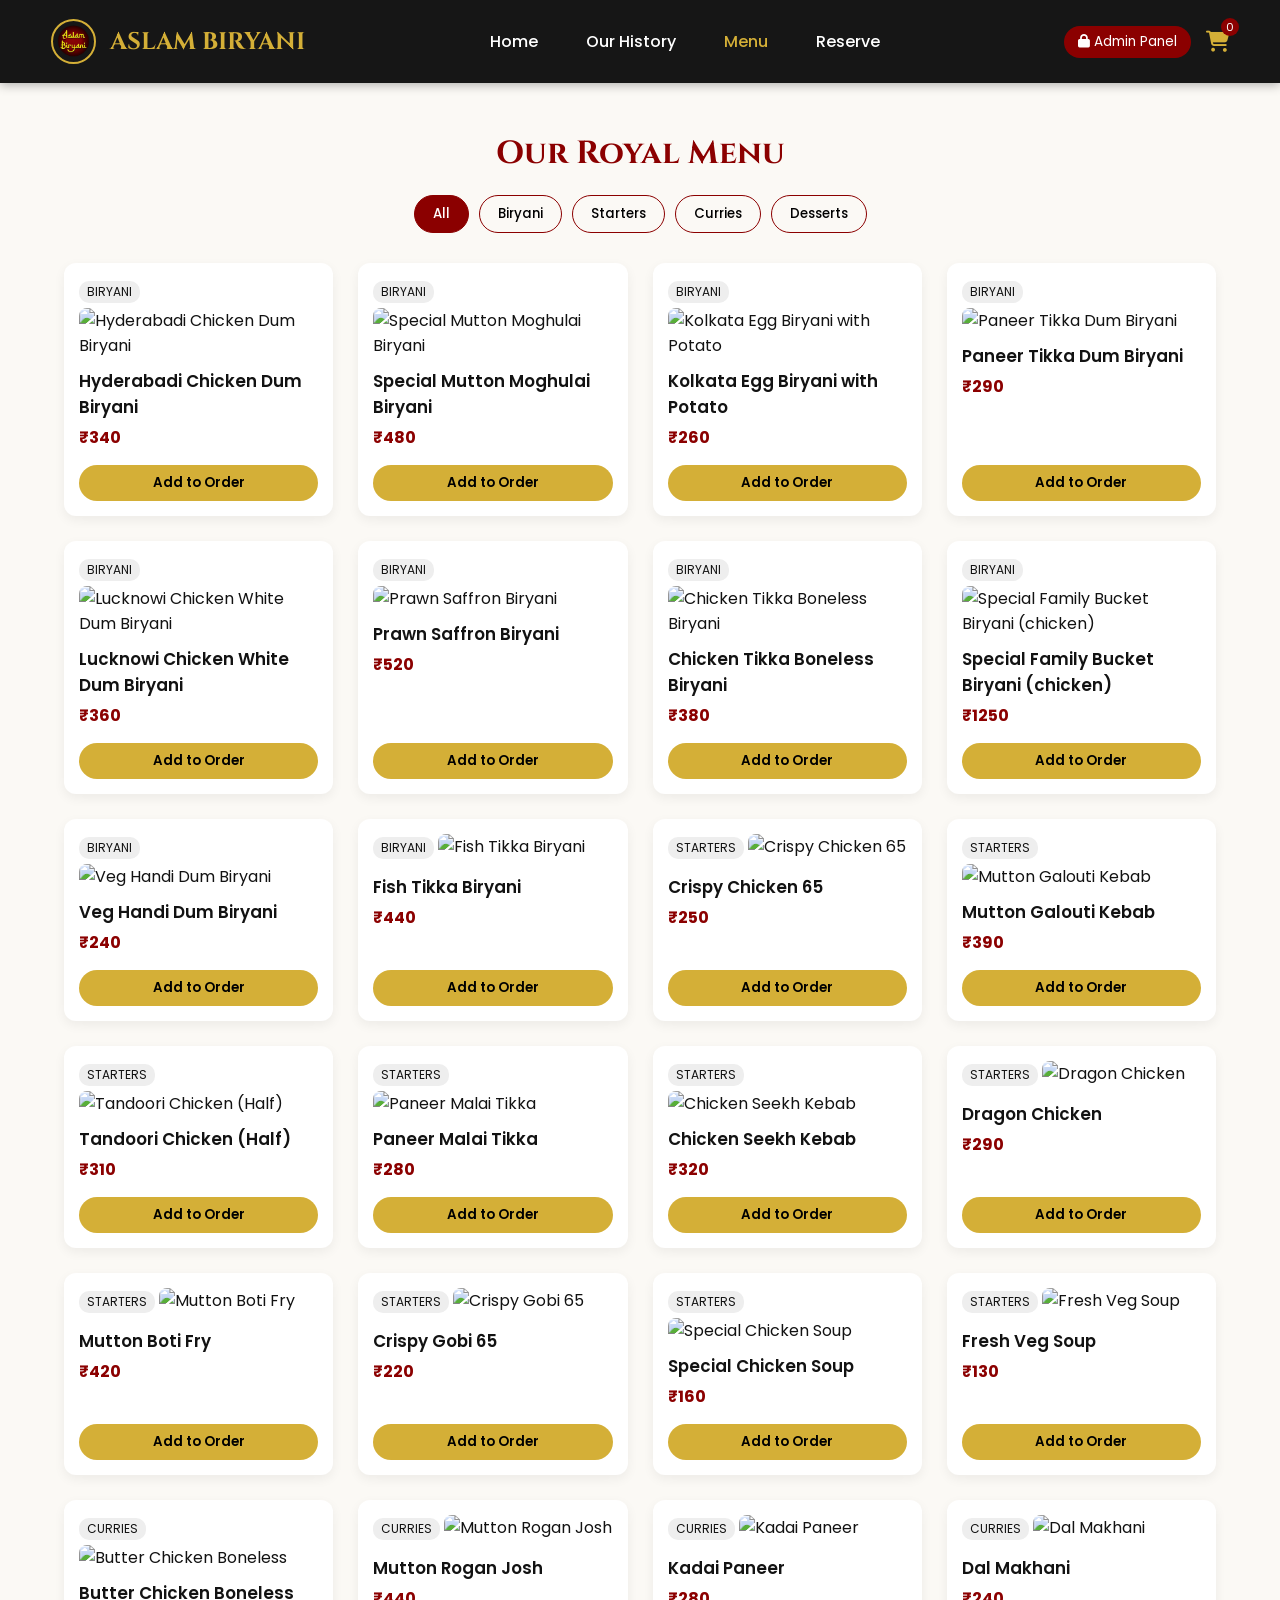
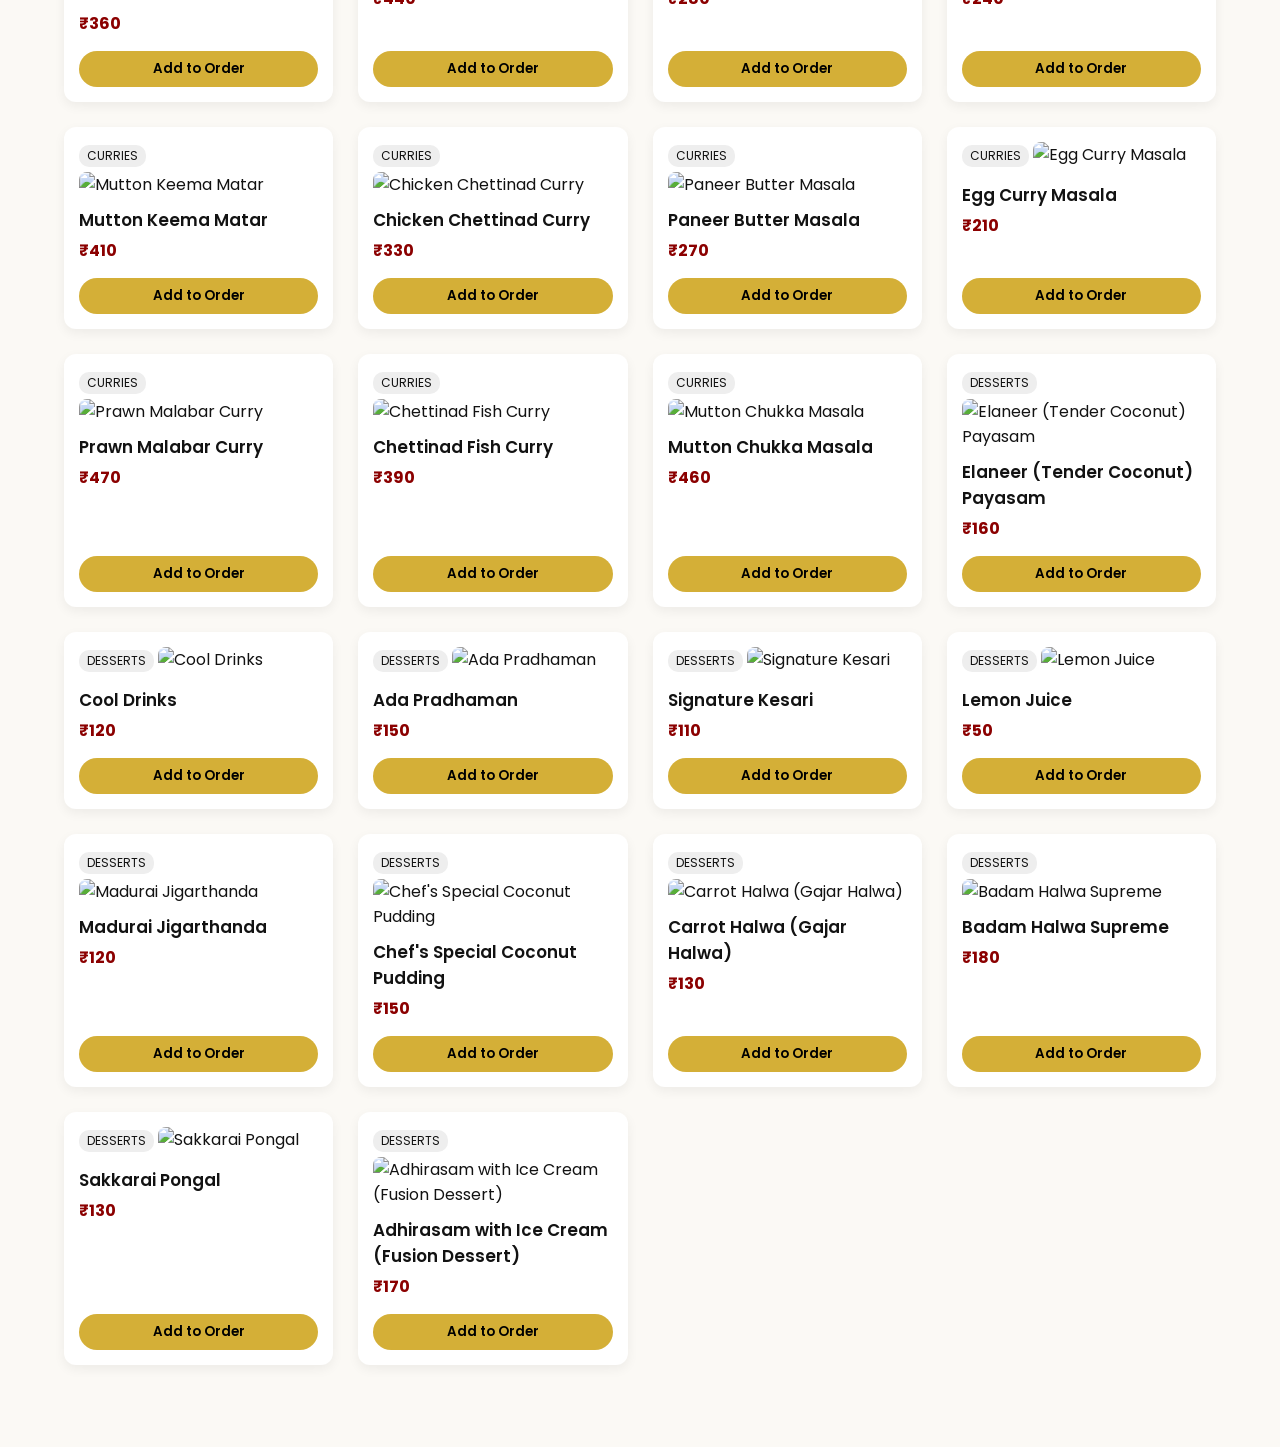
==== menu.html @ c71705d3 "menu.html" ====
<!DOCTYPE html>
<html lang="en">
<head>
    <meta charset="UTF-8">
    <meta name="viewport" content="width=device-width, initial-scale=1.0">
    <title>Menu & Admin CRUD | ASLAM BIRYANI</title>
    <link href="https://fonts.googleapis.com/css2?family=Cinzel:wght@600;700&family=Poppins:wght@300;400;500;600&display=swap" rel="stylesheet">
    <link rel="stylesheet" href="https://cdnjs.cloudflare.com/ajax/libs/font-awesome/6.4.0/css/all.min.css">
    <style>
        :root { --primary: #8b0000; --gold: #d4af37; --dark: #121212; --light: #fbf9f5; }
        * { margin:0; padding:0; box-sizing:border-box; font-family:'Poppins', sans-serif; }
        body { background: var(--light); color: var(--dark); padding-bottom: 50px; }
        
        header { position:fixed; top:0; width:100%; background:rgba(18,18,18,0.95); padding:0.6rem 5%; display:flex; justify-content:space-between; align-items:center; z-index:100; }
        
        .logo-container { display: flex; align-items: center; text-decoration: none; gap: 10px; }
        .brand-logo { width: 45px; height: 45px; border-radius: 50%; object-fit: cover; border: 2px solid var(--gold); }
        .logo-fallback { 
            width: 45px; height: 45px; border-radius: 50%; border: 2px solid var(--gold); 
            background: var(--primary); color: var(--gold); display: flex; align-items: center; 
            justify-content: center; font-family: 'Cinzel', serif; font-weight: 700; font-size: 1.1rem;
        }
        .logo-text { font-family:'Cinzel', serif; font-size:1.5rem; color:var(--gold); font-weight:700; }

        nav a { color:#fff; text-decoration:none; margin:0 12px; font-weight:500; }
        nav a.active { color:var(--gold); }
        .nav-actions { display: flex; align-items: center; gap: 15px; }
        
        .admin-toggle { background: var(--primary); color: white; border: none; padding: 6px 14px; border-radius: 20px; font-size: 0.85rem; cursor: pointer; }
        .cart-icon { color:var(--gold); cursor:pointer; font-size:1.3rem; position:relative; }
        .cart-badge { position: absolute; top: -8px; right: -10px; background: var(--primary); color: white; font-size: 0.7rem; width: 18px; height: 18px; border-radius: 50%; display: flex; align-items: center; justify-content: center; }

        .container { margin-top:100px; padding:2rem 5%; }
        
        .categories { display: flex; justify-content: center; gap: 10px; flex-wrap: wrap; margin: 20px 0 30px; }
        .cat-btn { padding: 8px 18px; border: 1px solid var(--primary); background: transparent; border-radius: 20px; cursor: pointer; font-weight: 500; transition: 0.3s; }
        .cat-btn.active, .cat-btn:hover { background: var(--primary); color: white; }

        .menu-grid { display:grid; grid-template-columns:repeat(auto-fill, minmax(250px, 1fr)); gap:25px; }
        .card { background:white; border-radius:12px; overflow:hidden; box-shadow:0 4px 12px rgba(0,0,0,0.06); padding:15px; display:flex; flex-direction:column; justify-content: space-between; position: relative; }
        .card img { width:100%; height:160px; object-fit:cover; border-radius:8px; }
        .card-body { margin-top: 10px; flex-grow: 1; }
        .card-title { font-size: 1.05rem; font-weight: 600; }
        .card-price { color: var(--primary); font-weight: 700; margin: 5px 0; }
        .card-cat { font-size: 0.75rem; text-transform: uppercase; background: #eee; padding: 2px 8px; border-radius: 10px; display: inline-block; margin-bottom: 5px; }
        
        .btn { background:var(--gold); border:none; padding:8px 12px; border-radius:20px; font-weight:600; cursor:pointer; margin-top:10px; width:100%; }
        .btn-danger { background: #d9534f; color: white; }
        .btn-warning { background: #f0ad4e; color: white; }

        .admin-panel { background: #fff; padding: 25px; border-radius: 12px; box-shadow: 0 5px 20px rgba(0,0,0,0.1); margin-bottom: 30px; border: 2px dashed var(--gold); display: none; }
        .admin-panel h2 { color: var(--primary); margin-bottom: 15px; font-family: 'Cinzel', serif; }
        .crud-form { display: grid; grid-template-columns: repeat(auto-fit, minmax(200px, 1fr)); gap: 12px; }
        .crud-form input, .crud-form select { padding: 10px; border: 1px solid #ccc; border-radius: 6px; }

        .modal { display:none; position:fixed; top:0; left:0; width:100%; height:100%; background:rgba(0,0,0,0.6); justify-content:center; align-items:center; z-index: 1000; }
        .modal-body { background:white; padding:30px; border-radius:12px; width:90%; max-width:400px; position:relative; }
        .close { position:absolute; right:15px; top:10px; cursor:pointer; font-size:1.5rem; }
        
        .cart-item-row { display: flex; justify-content: space-between; align-items: center; margin-bottom: 10px; border-bottom: 1px solid #eee; padding-bottom: 8px; }
        .cart-item-info { flex-grow: 1; margin-right: 10px; }
        .remove-cart-item { background: none; border: none; color: #d9534f; cursor: pointer; font-size: 1rem; }
        .remove-cart-item:hover { color: #8b0000; }

        /* Toast Notification Styling */
        #toast {
            visibility: hidden; min-width: 250px; background-color: #333; color: #fff; text-align: center;
            border-radius: 20px; padding: 10px; position: fixed; z-index: 1001; left: 50%;
            bottom: 30px; transform: translateX(-50%); font-size: 0.9rem;
        }
        #toast.show { visibility: visible; -webkit-animation: fadein 0.5s, fadeout 0.5s 2.5s; animation: fadein 0.5s, fadeout 0.5s 2.5s; }
        @-webkit-keyframes fadein { from {bottom: 0; opacity: 0;} to {bottom: 30px; opacity: 1;} }
        @keyframes fadein { from {bottom: 0; opacity: 0;} to {bottom: 30px; opacity: 1;} }
        @-webkit-keyframes fadeout { from {bottom: 30px; opacity: 1;} to {bottom: 0; opacity: 0;} }
        @keyframes fadeout { from {bottom: 30px; opacity: 1;} to {bottom: 0; opacity: 0;} }
        @media (max-width: 768px) {
    header {
        padding: 0.5rem 2%;
        flex-wrap: wrap;
        gap: 8px;
    }
    nav {
        justify-content: center;
        width: 100%;
        order: 3;
    }
    .container {
        margin-top: 130px;
    }
}
header { 
    position: fixed; 
    top: 0; 
    left: 0;
    width: 100%; 
    background: rgba(18, 18, 18, 0.98); 
    backdrop-filter: blur(10px);
    padding: 1.2rem 4%; /* Romba adhigamaana padding */
    display: flex; 
    justify-content: space-between; 
    align-items: center; 
    z-index: 1000; 
    box-sizing: border-box;
    box-shadow: 0 2px 10px rgba(0,0,0,0.3);
}

.logo-container { 
    display: flex; 
    align-items: center; 
    text-decoration: none; 
    gap: 14px; /* Space between logo and text */
    flex-shrink: 0;
}

nav { 
    display: flex; 
    gap: 24px; /* Space between nav links */
    align-items: center; 
}

.hero {
    flex-grow: 1; 
    margin-top: 120px; /* Header-kum hero-kum romba space */
    display: flex; 
    align-items: center; 
    justify-content: space-between;
    padding: 4rem 8%; /* Hero section-la romba breathing space */
    min-height: calc(100vh - 180px); 
    gap: 50px; 
    position: relative;
}

.hero-badges { 
    display: flex; 
    gap: 16px; 
    flex-wrap: wrap; 
    margin-bottom: 25px; /* Badge-kum heading-kum space */
}

.hero h1 { 
    font-family: 'Cinzel', serif; 
    font-size: 3.5rem; 
    color: #fff; 
    line-height: 1.3; 
    margin-bottom: 25px; /* Heading-kum paragraph-kum space */
    font-weight: 800; 
    text-shadow: 0 2px 10px rgba(0,0,0,0.6);
}

.hero h1 span { 
    color: var(--gold); 
    display: block; 
    margin-top: 8px; 
}

.hero p { 
    font-size: 1.1rem; 
    line-height: 1.8; 
    color: #e0e0e0; 
    margin-bottom: 35px; /* Paragraph-kum buttons-kum space */
    text-shadow: 0 1px 4px rgba(0,0,0,0.5); 
}

.hero-actions { 
    display: flex; 
    gap: 20px; /* Buttons kulla space */
    flex-wrap: wrap; 
}
    </style>
</head>
<body>

    <header>
        <a href="index.html" class="logo-container">
            <img src="logo.png" alt="Aslam Biryani Logo" class="brand-logo" onerror="this.style.display='none'; document.getElementById('logoFallback').style.display='flex';">
            <div id="logoFallback" class="logo-fallback" style="display:none;">AB</div>
            <span class="logo-text">ASLAM BIRYANI</span>
        </a>
        <nav>
            <a href="index.html">Home</a>
            <a href="history.html">Our History</a>
            <a href="menu.html" class="active">Menu</a>
            <a href="reserve.html">Reserve</a>
        </nav>
        <div class="nav-actions">
            <button class="admin-toggle" onclick="toggleAdminPanel()"><i class="fa-solid fa-lock"></i> Admin Panel</button>
            <div class="cart-icon" onclick="openCart()">
                <i class="fa-solid fa-cart-shopping"></i>
                <span class="cart-badge" id="cartBadge">0</span>
            </div>
        </div>
    </header>

    <div class="container">
        
        <div class="admin-panel" id="adminPanel">
            <h2 id="formTitle">Add New Item (Create)</h2>
            <form id="itemForm" onsubmit="handleFormSubmit(event)" class="crud-form">
                <input type="hidden" id="itemId">
                <input type="text" id="itemName" placeholder="Item Name" required>
                <select id="itemCategory" required>
                    <option value="biryani">Biryani</option>
                    <option value="starters">Starters</option>
                    <option value="curries">Curries</option>
                    <option value="desserts">Desserts</option>
                </select>
                <input type="number" id="itemPrice" placeholder="Price (₹)" required>
                <input type="url" id="itemImg" placeholder="Image URL (optional)">
                <button type="submit" class="btn" style="grid-column: 1 / -1;">Save Item</button>
            </form>
        </div>

        <h1 style="font-family:'Cinzel', serif; color:var(--primary); text-align:center;">Our Royal Menu</h1>

        <div class="categories">
            <button class="cat-btn active" onclick="filterCategory('all')">All</button>
            <button class="cat-btn" onclick="filterCategory('biryani')">Biryani</button>
            <button class="cat-btn" onclick="filterCategory('starters')">Starters</button>
            <button class="cat-btn" onclick="filterCategory('curries')">Curries</button>
            <button class="cat-btn" onclick="filterCategory('desserts')">Desserts</button>
        </div>

        <div class="menu-grid" id="menuGrid"></div>
    </div>

    <!-- Order Cart Modal -->
    <div class="modal" id="cartModal">
        <div class="modal-body">
            <span class="close" onclick="closeCart()">&times;</span>
            <h2>Your Order</h2>
            <div id="cartItems" style="margin:20px 0; max-height: 250px; overflow-y: auto;"></div>
            <h3 id="cartTotal">Total: ₹0</h3>
            <button class="btn" onclick="generateBill()">Checkout & Generate Bill</button>
        </div>
    </div>

    <!-- Toast Notification Element -->
    <div id="toast">Item added to cart!</div>

    <script>
        const defaultMenu = [
            { id: 1, name: "Hyderabadi Chicken Dum Biryani", category: "biryani", price: 340, img: "https://encrypted-tbn3.gstatic.com/licensed-image?q=tbn:ANd9GcQ1xHxGHPbyU4gSE6bxv4qUu5dbghRFBajvnOfBjCtaETpT0MLy4jOXx7yniDw9D8cOrB3bjTT1UJ573n4" },
            { id: 2, name: "Special Mutton Moghulai Biryani", category: "biryani", price: 480, img: "https://encrypted-tbn3.gstatic.com/licensed-image?q=tbn:ANd9GcTAENhiqPnC6NNS2t4yCSaanvN8OP-URPYTSCISt9Slqq_XaEQqCjmRUGAWgn0XI6P1CoR4R7R2xGbyoWY" },
            { id: 3, name: "Kolkata Egg Biryani with Potato", category: "biryani", price: 260, img: "https://images.unsplash.com/photo-1633945274405-b6c8069047b0?q=80&w=400" },
            { id: 4, name: "Paneer Tikka Dum Biryani", category: "biryani", price: 290, img: "https://images.unsplash.com/photo-1565557623262-b51c2513a641?q=80&w=400" },
            { id: 5, name: "Lucknowi Chicken White Dum Biryani", category: "biryani", price: 360, img: "https://images.unsplash.com/photo-1546833999-b9f581a1996d?q=80&w=400" },
            { id: 6, name: "Prawn Saffron Biryani", category: "biryani", price: 520, img: "https://images.unsplash.com/photo-1559847844-5315695dadae?q=80&w=400" },
            { id: 7, name: "Chicken Tikka Boneless Biryani", category: "biryani", price: 380, img: "https://images.unsplash.com/photo-1563379091339-03b21ab4a4f8?q=80&w=400" },
            { id: 8, name: "Special Family Bucket Biryani (chicken)", category: "biryani", price: 1250, img: "https://images.unsplash.com/photo-1589302168068-964664d93dc0?q=80&w=400" },
            { id: 9, name: "Veg Handi Dum Biryani", category: "biryani", price: 240, img: "https://images.unsplash.com/photo-1645177628172-a94c1f96e6db?q=80&w=400" },
            { id: 10, name: "Fish Tikka Biryani", category: "biryani", price: 440, img: "https://images.unsplash.com/photo-1519708227418-c8fd9a32b7a2?q=80&w=400" },
            { id: 11, name: "Crispy Chicken 65", category: "starters", price: 250, img: "https://encrypted-tbn2.gstatic.com/licensed-image?q=tbn:ANd9GcTAE2fsuc4b4tTRSm7yPXVCPHgoMXoizjrK2Y_kaHkUwPN0VMPFej-g3Z5o0jzNF_X8mtB-BIkD6TfDSls" },
            { id: 12, name: "Mutton Galouti Kebab", category: "starters", price: 390, img: "https://images.unsplash.com/photo-1603894584373-5ac82b2ae398?q=80&w=400" },
            { id: 13, name: "Tandoori Chicken (Half)", category: "starters", price: 310, img: "https://images.unsplash.com/photo-1599487488170-d11ec9c172f0?q=80&w=400" },
            { id: 15, name: "Paneer Malai Tikka", category: "starters", price: 280, img: "https://images.unsplash.com/photo-1567188040759-fb8a883dc6d8?q=80&w=400" },
            { id: 16, name: "Chicken Seekh Kebab", category: "starters", price: 320, img: "https://images.unsplash.com/photo-1610057099443-fde8c4d50f91?q=80&w=400" },
            { id: 19, name: "Dragon Chicken", category: "starters", price: 290, img: "https://images.unsplash.com/photo-1565299585323-38d6b0865b47?q=80&w=400" },
            { id: 21, name: "Mutton Boti Fry", category: "starters", price: 420, img: "https://images.unsplash.com/photo-1544025162-d76694265947?q=80&w=400" },
            { id: 62, name: "Crispy Gobi 65", category: "starters", price: 220, img: "https://images.unsplash.com/photo-1610057099443-fde8c4d50f91?q=80&w=400" },
            { id: 66, name: "Special Chicken Soup", category: "starters", price: 160, img: "https://images.unsplash.com/photo-1603105037880-880cd4edfb0d?q=80&w=400" },
            { id: 67, name: "Fresh Veg Soup", category: "starters", price: 130, img: "https://images.unsplash.com/photo-1547592180-85f173990554?q=80&w=400" },
            { id: 23, name: "Butter Chicken Boneless", category: "curries", price: 360, img: "https://images.unsplash.com/photo-1603894584373-5ac82b2ae398?q=80&w=400" },
            { id: 24, name: "Mutton Rogan Josh", category: "curries", price: 440, img: "https://images.unsplash.com/photo-1545247181-516773cae754?q=80&w=400" },
            { id: 26, name: "Kadai Paneer", category: "curries", price: 280, img: "https://images.unsplash.com/photo-1631452180519-c014fe946bc7?q=80&w=400" },
            { id: 27, name: "Dal Makhani", category: "curries", price: 240, img: "https://images.unsplash.com/photo-1546833999-b9f581a1996d?q=80&w=400" },
            { id: 28, name: "Mutton Keema Matar", category: "curries", price: 410, img: "https://images.unsplash.com/photo-1588166524941-3bf61a9c41db?q=80&w=400" },
            { id: 29, name: "Chicken Chettinad Curry", category: "curries", price: 330, img: "https://images.unsplash.com/photo-1626777552726-4a6b54c97e46?q=80&w=400" },
            { id: 30, name: "Paneer Butter Masala", category: "curries", price: 270, img: "https://images.unsplash.com/photo-1565557623262-b51c2513a641?q=80&w=400" },
            { id: 31, name: "Egg Curry Masala", category: "curries", price: 210, img: "https://images.unsplash.com/photo-1598515214211-89d3c73ae83b?q=80&w=400" },
            { id: 32, name: "Prawn Malabar Curry", category: "curries", price: 470, img: "https://images.unsplash.com/photo-1559847844-5315695dadae?q=80&w=400" },
            { id: 33, name: "Chettinad Fish Curry", category: "curries", price: 390, img: "https://images.unsplash.com/photo-1519708227418-c8fd9a32b7a2?q=80&w=400" },
            { id: 34, name: "Mutton Chukka Masala", category: "curries", price: 460, img: "https://images.unsplash.com/photo-1544025162-d76694265947?q=80&w=400" },
            { id: 43, name: "Elaneer (Tender Coconut) Payasam", category: "desserts", price: 160, img: "https://www.sharmispassions.com/wp-content/uploads/2018/09/ElaneerPayasam3.jpg" },
            { id: 44, name: "Cool Drinks", category: "desserts", price: 120, img: "https://images.unsplash.com/photo-1551024709-8f23befc6f87?q=80&w=400" },
            { id: 46, name: "Ada Pradhaman", category: "desserts", price: 150, img: "https://www.keralatourism.org/_next/image/?url=http%3A%2F%2F127.0.0.1%2Fktadmin%2Fimg%2Fpages%2Fmobile%2Fada-pradhaman-1721976964_f76238a1f8b35ff9e312.webp&w=3840&q=75" },
            { id: 47, name: "Signature Kesari", category: "desserts", price: 110, img: "https://www.theculinarypeace.com/wp-content/uploads/2020/05/Badam-Halwa_4.jpg" },
            { id: 48, name: "Lemon Juice", category: "desserts", price: 50, img: "https://images.unsplash.com/photo-1513558161293-cdaf765ed2fd?q=80&w=400" },
            { id: 49, name: "Madurai Jigarthanda", category: "desserts", price: 120, img: "https://upload.wikimedia.org/wikipedia/commons/4/46/Jigarthanda.JPG" },
            { id: 50, name: "Chef's Special Coconut Pudding", category: "desserts", price: 150, img: "https://images.unsplash.com/photo-1570197788417-0e82375c9371?q=80&w=400" },
            { id: 51, name: "Carrot Halwa (Gajar Halwa)", category: "desserts", price: 130, img: "https://www.indianhealthyrecipes.com/wp-content/uploads/2021/07/carrot-halwa-gajar-halwa.jpg" },
            { id: 53, name: "Badam Halwa Supreme", category: "desserts", price: 180, img: "https://www.theculinarypeace.com/wp-content/uploads/2020/05/Badam-Halwa_4.jpg" },
            { id: 55, name: "Sakkarai Pongal", category: "desserts", price: 130, img: "https://www.indianhealthyrecipes.com/wp-content/uploads/2021/01/sweet-pongal-chakkara-pongal-500x500.jpg" },
            { id: 56, name: "Adhirasam with Ice Cream (Fusion Dessert)", category: "desserts", price: 170, img: "https://www.sharmispassions.com/wp-content/uploads/2016/10/29923858964_826ea065d7_o.jpg" }
        ];

        let menuItems = JSON.parse(localStorage.getItem('aslamMenuData')) || defaultMenu;
        let cart = [];
        let adminMode = false;

        function renderMenu(itemsToDisplay = menuItems) {
            const grid = document.getElementById('menuGrid');
            grid.innerHTML = itemsToDisplay.map(item => `
                <div class="card">
                    <div>
                        <span class="card-cat">${item.category}</span>
                        <img src="${item.img || 'https://images.unsplash.com/photo-1563379091339-03b21ab4a4f8?q=80&w=300'}" alt="${item.name}">
                        <div class="card-body">
                            <div class="card-title">${item.name}</div>
                            <div class="card-price">₹${item.price}</div>
                        </div>
                    </div>
                    <div>
                        <button class="btn" onclick="addToCart(${item.id})">Add to Order</button>
                        ${adminMode ? `
                            <button class="btn btn-warning" onclick="editItem(${item.id})">Edit</button>
                            <button class="btn btn-danger" onclick="deleteItem(${item.id})">Delete</button>
                        ` : ''}
                    </div>
                </div>
            `).join('');
        }

        function filterCategory(cat) {
            document.querySelectorAll('.cat-btn').forEach(btn => btn.classList.remove('active'));
            event.target.classList.add('active');
            if(cat === 'all') renderMenu(menuItems);
            else renderMenu(menuItems.filter(i => i.category === cat));
        }

        function toggleAdminPanel() {
            adminMode = !adminMode;
            document.getElementById('adminPanel').style.display = adminMode ? 'block' : 'none';
            renderMenu();
        }

        function handleFormSubmit(e) {
            e.preventDefault();
            const id = document.getElementById('itemId').value;
            const name = document.getElementById('itemName').value;
            const category = document.getElementById('itemCategory').value;
            const price = parseFloat(document.getElementById('itemPrice').value);
            const img = document.getElementById('itemImg').value;

            if (id) {
                menuItems = menuItems.map(item => item.id == id ? { id: Number(id), name, category, price, img } : item);
            } else {
                const newItem = { id: Date.now(), name, category, price, img };
                menuItems.push(newItem);
            }

            saveAndRefresh();
            resetForm();
        }

        function editItem(id) {
            const item = menuItems.find(i => i.id === id);
            if (!item) return;
            document.getElementById('itemId').value = item.id;
            document.getElementById('itemName').value = item.name;
            document.getElementById('itemCategory').value = item.category;
            document.getElementById('itemPrice').value = item.price;
            document.getElementById('itemImg').value = item.img;
            document.getElementById('formTitle').innerText = "Edit Item (Update)";
            window.scrollTo({ top: 0, behavior: 'smooth' });
        }

        function deleteItem(id) {
            if (confirm("Are you sure you want to delete this menu item?")) {
                menuItems = menuItems.filter(item => item.id !== id);
                saveAndRefresh();
            }
        }

        function saveAndRefresh() {
            localStorage.setItem('aslamMenuData', JSON.stringify(menuItems));
            renderMenu();
        }

        function resetForm() {
            document.getElementById('itemForm').reset();
            document.getElementById('itemId').value = '';
            document.getElementById('formTitle').innerText = "Add New Item (Create)";
        }

        function addToCart(id) {
            const item = menuItems.find(i => i.id === id);
            if (!item) return;
            cart.push(item);
            document.getElementById('cartBadge').innerText = cart.length;
            showToast("Item added to cart!");
        }

        function showToast(message) {
            const toast = document.getElementById("toast");
            toast.innerText = message;
            toast.className = "show";
            setTimeout(function(){ toast.className = toast.className.replace("show", ""); }, 3000);
        }

        function openCart() {
            document.getElementById('cartModal').style.display = 'flex';
            updateCartDisplay();
        }

        function updateCartDisplay() {
            let list = document.getElementById('cartItems');
            if (cart.length === 0) {
                list.innerHTML = "<p>Cart is empty</p>";
            } else {
                list.innerHTML = cart.map((i, index) => `
                    <div class="cart-item-row">
                        <div class="cart-item-info">
                            <span>${i.name}</span><br>
                            <b>₹${i.price}</b>
                        </div>
                        <button class="remove-cart-item" onclick="removeFromCart(${index})" title="Remove item">
                            <i class="fa-solid fa-trash-can"></i>
                        </button>
                    </div>
                `).join('');
            }
            let total = cart.reduce((sum, item) => sum + item.price, 0);
            document.getElementById('cartTotal').innerText = `Total: ₹${total}`;
            document.getElementById('cartBadge').innerText = cart.length;
        }

        function removeFromCart(index) {
            cart.splice(index, 1);
            updateCartDisplay();
        }

        function closeCart() { document.getElementById('cartModal').style.display = 'none'; }

        function generateBill() {
            if(cart.length === 0) return alert("Cart is empty!");
            localStorage.setItem('aslamCart', JSON.stringify(cart));
            window.location.href = "bill.html";
        }

        renderMenu();
    </script>
</body>
</html>
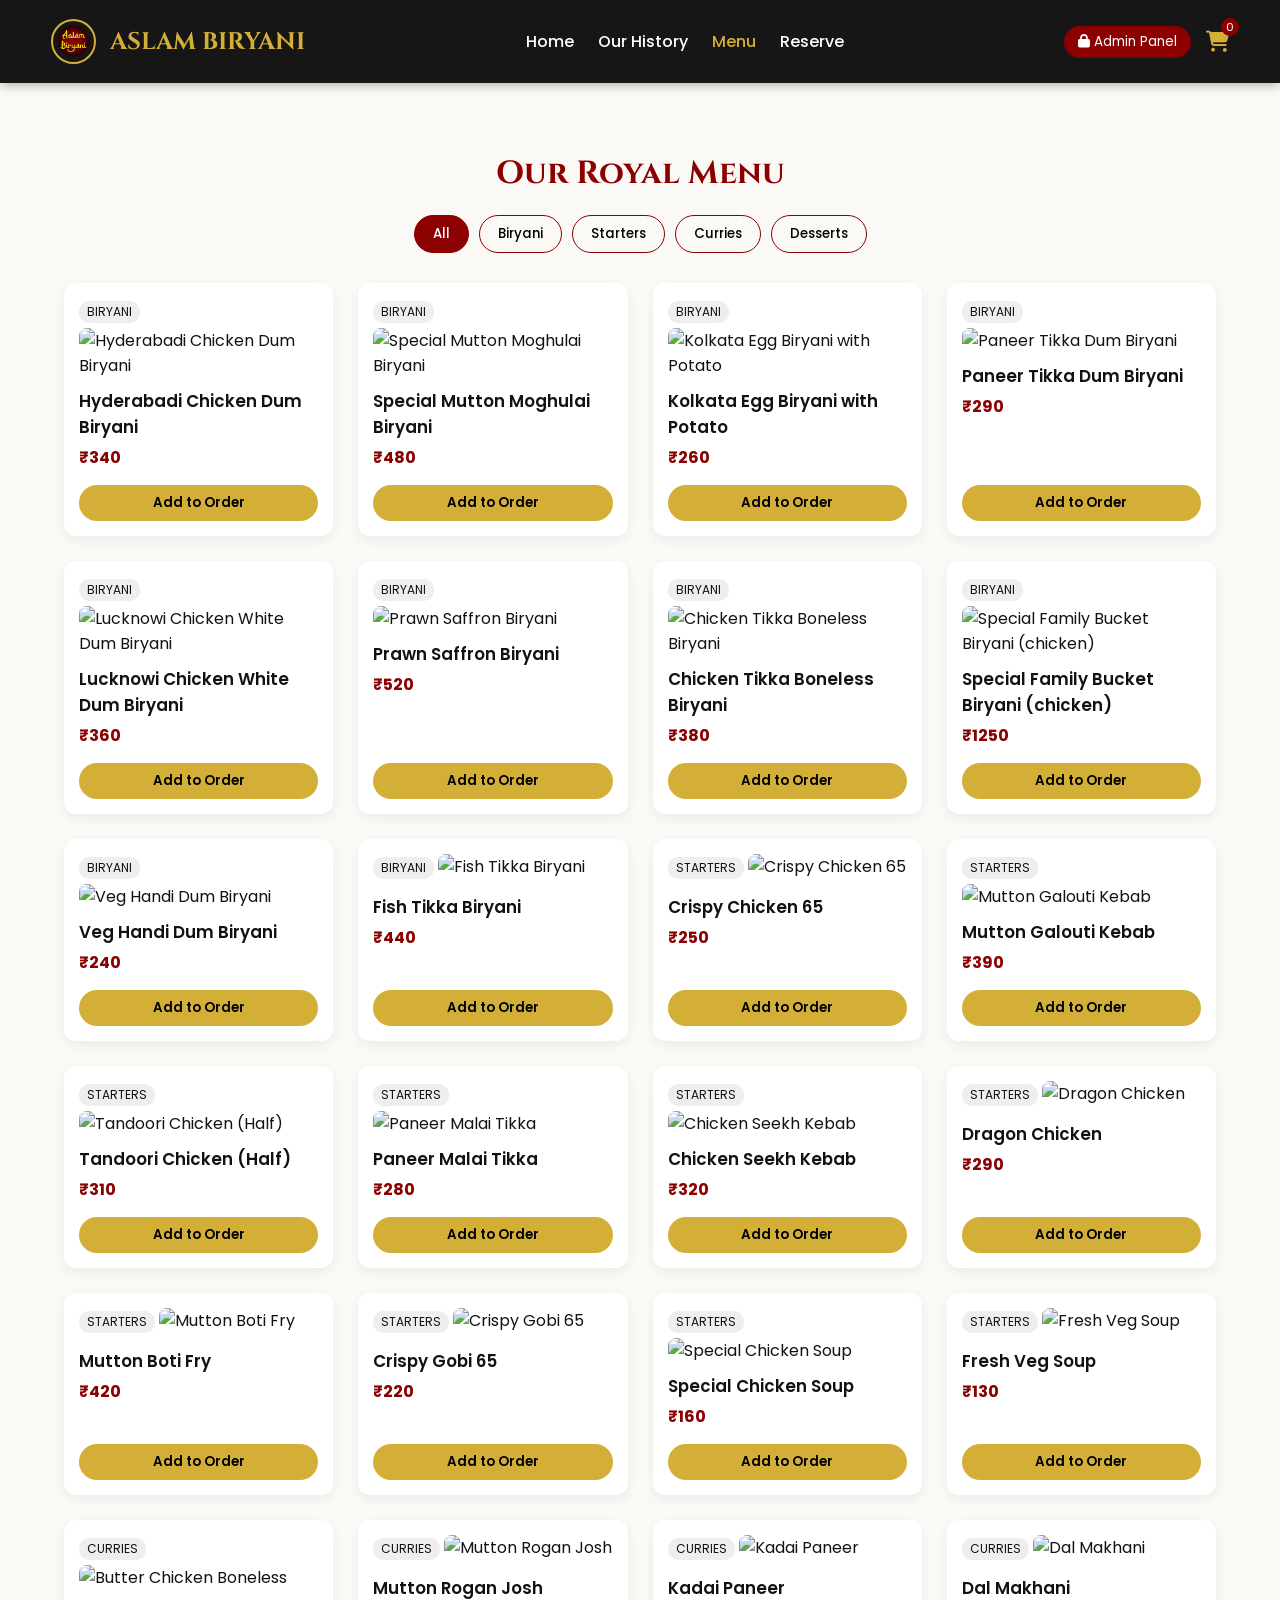
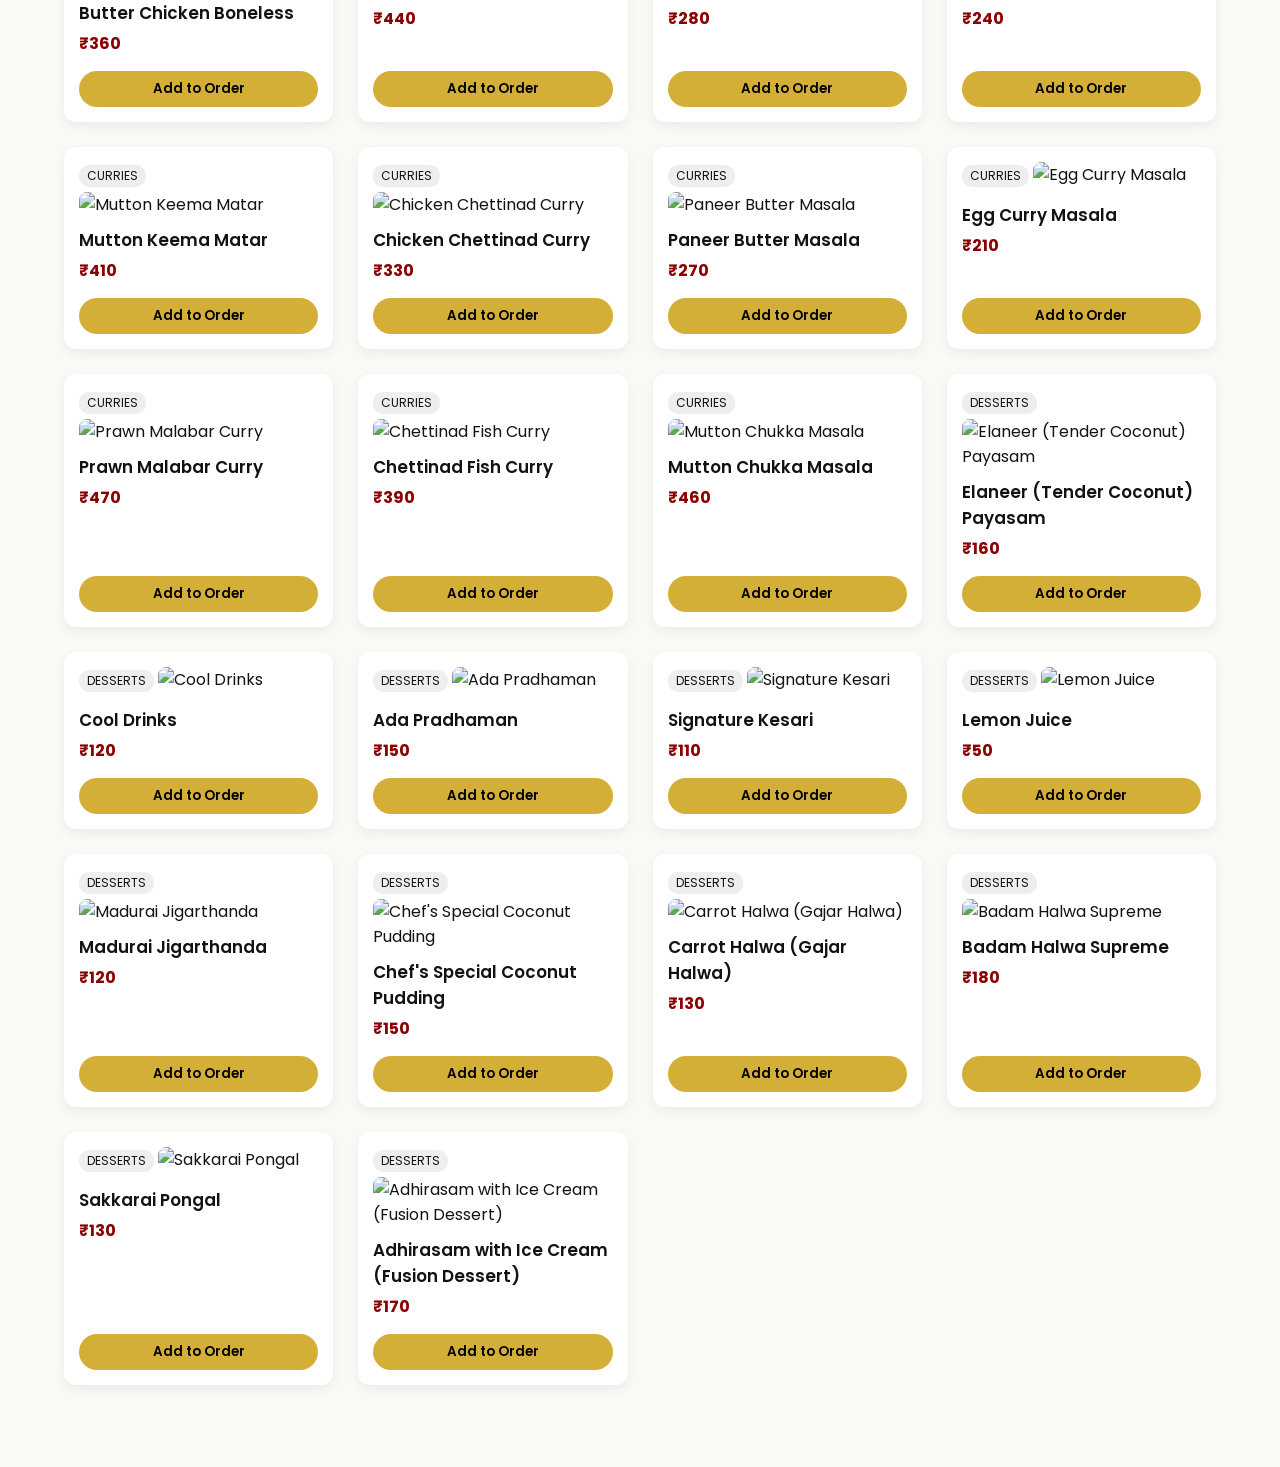
==== commit 7a1f0519: "menu.html" ====
--- a/menu.html
+++ b/menu.html
@@ -11,9 +11,29 @@
         * { margin:0; padding:0; box-sizing:border-box; font-family:'Poppins', sans-serif; }
         body { background: var(--light); color: var(--dark); padding-bottom: 50px; }
         
-        header { position:fixed; top:0; width:100%; background:rgba(18,18,18,0.95); padding:0.6rem 5%; display:flex; justify-content:space-between; align-items:center; z-index:100; }
-        
-        .logo-container { display: flex; align-items: center; text-decoration: none; gap: 10px; }
+        header { 
+            position: fixed; 
+            top: 0; 
+            left: 0;
+            width: 100%; 
+            background: rgba(18, 18, 18, 0.98); 
+            backdrop-filter: blur(10px);
+            padding: 1.2rem 4%;
+            display: flex; 
+            justify-content: space-between; 
+            align-items: center; 
+            z-index: 1000; 
+            box-sizing: border-box;
+            box-shadow: 0 2px 10px rgba(0,0,0,0.3);
+        }
+
+        .logo-container { 
+            display: flex; 
+            align-items: center; 
+            text-decoration: none; 
+            gap: 14px;
+            flex-shrink: 0;
+        }
         .brand-logo { width: 45px; height: 45px; border-radius: 50%; object-fit: cover; border: 2px solid var(--gold); }
         .logo-fallback { 
             width: 45px; height: 45px; border-radius: 50%; border: 2px solid var(--gold); 
@@ -22,7 +42,12 @@
         }
         .logo-text { font-family:'Cinzel', serif; font-size:1.5rem; color:var(--gold); font-weight:700; }
 
-        nav a { color:#fff; text-decoration:none; margin:0 12px; font-weight:500; }
+        nav { 
+            display: flex; 
+            gap: 24px;
+            align-items: center; 
+        }
+        nav a { color:#fff; text-decoration:none; font-weight:500; }
         nav a.active { color:var(--gold); }
         .nav-actions { display: flex; align-items: center; gap: 15px; }
         
@@ -30,7 +55,7 @@
         .cart-icon { color:var(--gold); cursor:pointer; font-size:1.3rem; position:relative; }
         .cart-badge { position: absolute; top: -8px; right: -10px; background: var(--primary); color: white; font-size: 0.7rem; width: 18px; height: 18px; border-radius: 50%; display: flex; align-items: center; justify-content: center; }
 
-        .container { margin-top:100px; padding:2rem 5%; }
+        .container { margin-top:120px; padding:2rem 5%; }
         
         .categories { display: flex; justify-content: center; gap: 10px; flex-wrap: wrap; margin: 20px 0 30px; }
         .cat-btn { padding: 8px 18px; border: 1px solid var(--primary); background: transparent; border-radius: 20px; cursor: pointer; font-weight: 500; transition: 0.3s; }
@@ -38,7 +63,7 @@
 
         .menu-grid { display:grid; grid-template-columns:repeat(auto-fill, minmax(250px, 1fr)); gap:25px; }
         .card { background:white; border-radius:12px; overflow:hidden; box-shadow:0 4px 12px rgba(0,0,0,0.06); padding:15px; display:flex; flex-direction:column; justify-content: space-between; position: relative; }
-        .card img { width:100%; height:160px; object-fit:cover; border-radius:8px; }
+        .card img { width:100%; height:170px; object-fit:cover; border-radius:8px; }
         .card-body { margin-top: 10px; flex-grow: 1; }
         .card-title { font-size: 1.05rem; font-weight: 600; }
         .card-price { color: var(--primary); font-weight: 700; margin: 5px 0; }
@@ -62,110 +87,20 @@
         .remove-cart-item { background: none; border: none; color: #d9534f; cursor: pointer; font-size: 1rem; }
         .remove-cart-item:hover { color: #8b0000; }
 
-        /* Toast Notification Styling */
         #toast {
             visibility: hidden; min-width: 250px; background-color: #333; color: #fff; text-align: center;
             border-radius: 20px; padding: 10px; position: fixed; z-index: 1001; left: 50%;
             bottom: 30px; transform: translateX(-50%); font-size: 0.9rem;
         }
-        #toast.show { visibility: visible; -webkit-animation: fadein 0.5s, fadeout 0.5s 2.5s; animation: fadein 0.5s, fadeout 0.5s 2.5s; }
-        @-webkit-keyframes fadein { from {bottom: 0; opacity: 0;} to {bottom: 30px; opacity: 1;} }
+        #toast.show { visibility: visible; animation: fadein 0.5s, fadeout 0.5s 2.5s; }
         @keyframes fadein { from {bottom: 0; opacity: 0;} to {bottom: 30px; opacity: 1;} }
-        @-webkit-keyframes fadeout { from {bottom: 30px; opacity: 1;} to {bottom: 0; opacity: 0;} }
         @keyframes fadeout { from {bottom: 30px; opacity: 1;} to {bottom: 0; opacity: 0;} }
+        
         @media (max-width: 768px) {
-    header {
-        padding: 0.5rem 2%;
-        flex-wrap: wrap;
-        gap: 8px;
-    }
-    nav {
-        justify-content: center;
-        width: 100%;
-        order: 3;
-    }
-    .container {
-        margin-top: 130px;
-    }
-}
-header { 
-    position: fixed; 
-    top: 0; 
-    left: 0;
-    width: 100%; 
-    background: rgba(18, 18, 18, 0.98); 
-    backdrop-filter: blur(10px);
-    padding: 1.2rem 4%; /* Romba adhigamaana padding */
-    display: flex; 
-    justify-content: space-between; 
-    align-items: center; 
-    z-index: 1000; 
-    box-sizing: border-box;
-    box-shadow: 0 2px 10px rgba(0,0,0,0.3);
-}
-
-.logo-container { 
-    display: flex; 
-    align-items: center; 
-    text-decoration: none; 
-    gap: 14px; /* Space between logo and text */
-    flex-shrink: 0;
-}
-
-nav { 
-    display: flex; 
-    gap: 24px; /* Space between nav links */
-    align-items: center; 
-}
-
-.hero {
-    flex-grow: 1; 
-    margin-top: 120px; /* Header-kum hero-kum romba space */
-    display: flex; 
-    align-items: center; 
-    justify-content: space-between;
-    padding: 4rem 8%; /* Hero section-la romba breathing space */
-    min-height: calc(100vh - 180px); 
-    gap: 50px; 
-    position: relative;
-}
-
-.hero-badges { 
-    display: flex; 
-    gap: 16px; 
-    flex-wrap: wrap; 
-    margin-bottom: 25px; /* Badge-kum heading-kum space */
-}
-
-.hero h1 { 
-    font-family: 'Cinzel', serif; 
-    font-size: 3.5rem; 
-    color: #fff; 
-    line-height: 1.3; 
-    margin-bottom: 25px; /* Heading-kum paragraph-kum space */
-    font-weight: 800; 
-    text-shadow: 0 2px 10px rgba(0,0,0,0.6);
-}
-
-.hero h1 span { 
-    color: var(--gold); 
-    display: block; 
-    margin-top: 8px; 
-}
-
-.hero p { 
-    font-size: 1.1rem; 
-    line-height: 1.8; 
-    color: #e0e0e0; 
-    margin-bottom: 35px; /* Paragraph-kum buttons-kum space */
-    text-shadow: 0 1px 4px rgba(0,0,0,0.5); 
-}
-
-.hero-actions { 
-    display: flex; 
-    gap: 20px; /* Buttons kulla space */
-    flex-wrap: wrap; 
-}
+            header { padding: 0.5rem 2%; flex-wrap: wrap; gap: 8px; }
+            nav { justify-content: center; width: 100%; order: 3; }
+            .container { margin-top: 130px; }
+        }
     </style>
 </head>
 <body>
@@ -192,7 +127,6 @@
     </header>
 
     <div class="container">
-        
         <div class="admin-panel" id="adminPanel">
             <h2 id="formTitle">Add New Item (Create)</h2>
             <form id="itemForm" onsubmit="handleFormSubmit(event)" class="crud-form">
@@ -238,52 +172,64 @@
     <div id="toast">Item added to cart!</div>
 
     <script>
+        const STORAGE_KEY = 'aslam_menu_accurate_v4';
+
         const defaultMenu = [
-            { id: 1, name: "Hyderabadi Chicken Dum Biryani", category: "biryani", price: 340, img: "https://encrypted-tbn3.gstatic.com/licensed-image?q=tbn:ANd9GcQ1xHxGHPbyU4gSE6bxv4qUu5dbghRFBajvnOfBjCtaETpT0MLy4jOXx7yniDw9D8cOrB3bjTT1UJ573n4" },
-            { id: 2, name: "Special Mutton Moghulai Biryani", category: "biryani", price: 480, img: "https://encrypted-tbn3.gstatic.com/licensed-image?q=tbn:ANd9GcTAENhiqPnC6NNS2t4yCSaanvN8OP-URPYTSCISt9Slqq_XaEQqCjmRUGAWgn0XI6P1CoR4R7R2xGbyoWY" },
-            { id: 3, name: "Kolkata Egg Biryani with Potato", category: "biryani", price: 260, img: "https://images.unsplash.com/photo-1633945274405-b6c8069047b0?q=80&w=400" },
-            { id: 4, name: "Paneer Tikka Dum Biryani", category: "biryani", price: 290, img: "https://images.unsplash.com/photo-1565557623262-b51c2513a641?q=80&w=400" },
-            { id: 5, name: "Lucknowi Chicken White Dum Biryani", category: "biryani", price: 360, img: "https://images.unsplash.com/photo-1546833999-b9f581a1996d?q=80&w=400" },
-            { id: 6, name: "Prawn Saffron Biryani", category: "biryani", price: 520, img: "https://images.unsplash.com/photo-1559847844-5315695dadae?q=80&w=400" },
-            { id: 7, name: "Chicken Tikka Boneless Biryani", category: "biryani", price: 380, img: "https://images.unsplash.com/photo-1563379091339-03b21ab4a4f8?q=80&w=400" },
-            { id: 8, name: "Special Family Bucket Biryani (chicken)", category: "biryani", price: 1250, img: "https://images.unsplash.com/photo-1589302168068-964664d93dc0?q=80&w=400" },
-            { id: 9, name: "Veg Handi Dum Biryani", category: "biryani", price: 240, img: "https://images.unsplash.com/photo-1645177628172-a94c1f96e6db?q=80&w=400" },
-            { id: 10, name: "Fish Tikka Biryani", category: "biryani", price: 440, img: "https://images.unsplash.com/photo-1519708227418-c8fd9a32b7a2?q=80&w=400" },
-            { id: 11, name: "Crispy Chicken 65", category: "starters", price: 250, img: "https://encrypted-tbn2.gstatic.com/licensed-image?q=tbn:ANd9GcTAE2fsuc4b4tTRSm7yPXVCPHgoMXoizjrK2Y_kaHkUwPN0VMPFej-g3Z5o0jzNF_X8mtB-BIkD6TfDSls" },
-            { id: 12, name: "Mutton Galouti Kebab", category: "starters", price: 390, img: "https://images.unsplash.com/photo-1603894584373-5ac82b2ae398?q=80&w=400" },
-            { id: 13, name: "Tandoori Chicken (Half)", category: "starters", price: 310, img: "https://images.unsplash.com/photo-1599487488170-d11ec9c172f0?q=80&w=400" },
-            { id: 15, name: "Paneer Malai Tikka", category: "starters", price: 280, img: "https://images.unsplash.com/photo-1567188040759-fb8a883dc6d8?q=80&w=400" },
-            { id: 16, name: "Chicken Seekh Kebab", category: "starters", price: 320, img: "https://images.unsplash.com/photo-1610057099443-fde8c4d50f91?q=80&w=400" },
-            { id: 19, name: "Dragon Chicken", category: "starters", price: 290, img: "https://images.unsplash.com/photo-1565299585323-38d6b0865b47?q=80&w=400" },
-            { id: 21, name: "Mutton Boti Fry", category: "starters", price: 420, img: "https://images.unsplash.com/photo-1544025162-d76694265947?q=80&w=400" },
-            { id: 62, name: "Crispy Gobi 65", category: "starters", price: 220, img: "https://images.unsplash.com/photo-1610057099443-fde8c4d50f91?q=80&w=400" },
-            { id: 66, name: "Special Chicken Soup", category: "starters", price: 160, img: "https://images.unsplash.com/photo-1603105037880-880cd4edfb0d?q=80&w=400" },
-            { id: 67, name: "Fresh Veg Soup", category: "starters", price: 130, img: "https://images.unsplash.com/photo-1547592180-85f173990554?q=80&w=400" },
-            { id: 23, name: "Butter Chicken Boneless", category: "curries", price: 360, img: "https://images.unsplash.com/photo-1603894584373-5ac82b2ae398?q=80&w=400" },
-            { id: 24, name: "Mutton Rogan Josh", category: "curries", price: 440, img: "https://images.unsplash.com/photo-1545247181-516773cae754?q=80&w=400" },
-            { id: 26, name: "Kadai Paneer", category: "curries", price: 280, img: "https://images.unsplash.com/photo-1631452180519-c014fe946bc7?q=80&w=400" },
-            { id: 27, name: "Dal Makhani", category: "curries", price: 240, img: "https://images.unsplash.com/photo-1546833999-b9f581a1996d?q=80&w=400" },
-            { id: 28, name: "Mutton Keema Matar", category: "curries", price: 410, img: "https://images.unsplash.com/photo-1588166524941-3bf61a9c41db?q=80&w=400" },
-            { id: 29, name: "Chicken Chettinad Curry", category: "curries", price: 330, img: "https://images.unsplash.com/photo-1626777552726-4a6b54c97e46?q=80&w=400" },
-            { id: 30, name: "Paneer Butter Masala", category: "curries", price: 270, img: "https://images.unsplash.com/photo-1565557623262-b51c2513a641?q=80&w=400" },
-            { id: 31, name: "Egg Curry Masala", category: "curries", price: 210, img: "https://images.unsplash.com/photo-1598515214211-89d3c73ae83b?q=80&w=400" },
-            { id: 32, name: "Prawn Malabar Curry", category: "curries", price: 470, img: "https://images.unsplash.com/photo-1559847844-5315695dadae?q=80&w=400" },
-            { id: 33, name: "Chettinad Fish Curry", category: "curries", price: 390, img: "https://images.unsplash.com/photo-1519708227418-c8fd9a32b7a2?q=80&w=400" },
-            { id: 34, name: "Mutton Chukka Masala", category: "curries", price: 460, img: "https://images.unsplash.com/photo-1544025162-d76694265947?q=80&w=400" },
-            { id: 43, name: "Elaneer (Tender Coconut) Payasam", category: "desserts", price: 160, img: "https://www.sharmispassions.com/wp-content/uploads/2018/09/ElaneerPayasam3.jpg" },
-            { id: 44, name: "Cool Drinks", category: "desserts", price: 120, img: "https://images.unsplash.com/photo-1551024709-8f23befc6f87?q=80&w=400" },
-            { id: 46, name: "Ada Pradhaman", category: "desserts", price: 150, img: "https://www.keralatourism.org/_next/image/?url=http%3A%2F%2F127.0.0.1%2Fktadmin%2Fimg%2Fpages%2Fmobile%2Fada-pradhaman-1721976964_f76238a1f8b35ff9e312.webp&w=3840&q=75" },
-            { id: 47, name: "Signature Kesari", category: "desserts", price: 110, img: "https://www.theculinarypeace.com/wp-content/uploads/2020/05/Badam-Halwa_4.jpg" },
-            { id: 48, name: "Lemon Juice", category: "desserts", price: 50, img: "https://images.unsplash.com/photo-1513558161293-cdaf765ed2fd?q=80&w=400" },
-            { id: 49, name: "Madurai Jigarthanda", category: "desserts", price: 120, img: "https://upload.wikimedia.org/wikipedia/commons/4/46/Jigarthanda.JPG" },
-            { id: 50, name: "Chef's Special Coconut Pudding", category: "desserts", price: 150, img: "https://images.unsplash.com/photo-1570197788417-0e82375c9371?q=80&w=400" },
-            { id: 51, name: "Carrot Halwa (Gajar Halwa)", category: "desserts", price: 130, img: "https://www.indianhealthyrecipes.com/wp-content/uploads/2021/07/carrot-halwa-gajar-halwa.jpg" },
-            { id: 53, name: "Badam Halwa Supreme", category: "desserts", price: 180, img: "https://www.theculinarypeace.com/wp-content/uploads/2020/05/Badam-Halwa_4.jpg" },
-            { id: 55, name: "Sakkarai Pongal", category: "desserts", price: 130, img: "https://www.indianhealthyrecipes.com/wp-content/uploads/2021/01/sweet-pongal-chakkara-pongal-500x500.jpg" },
-            { id: 56, name: "Adhirasam with Ice Cream (Fusion Dessert)", category: "desserts", price: 170, img: "https://www.sharmispassions.com/wp-content/uploads/2016/10/29923858964_826ea065d7_o.jpg" }
+            // BIRYANI
+            { id: 1, name: "Hyderabadi Chicken Dum Biryani", category: "biryani", price: 340, img: "https://images.unsplash.com/photo-1563379091339-03b21ab4a4f8?auto=format&fit=crop&w=500&q=80" },
+            { id: 2, name: "Special Mutton Moghulai Biryani", category: "biryani", price: 480, img: "https://images.unsplash.com/photo-1633945274405-b6c8069047b0?auto=format&fit=crop&w=500&q=80" },
+            { id: 3, name: "Kolkata Egg Biryani with Potato", category: "biryani", price: 260, img: "https://images.unsplash.com/photo-1589302168068-964664d93dc0?auto=format&fit=crop&w=500&q=80" },
+            { id: 4, name: "Paneer Tikka Dum Biryani", category: "biryani", price: 290, img: "https://images.unsplash.com/photo-1645177628172-a94c1f96e6db?auto=format&fit=crop&w=500&q=80" },
+            { id: 5, name: "Lucknowi Chicken White Dum Biryani", category: "biryani", price: 360, img: "https://images.unsplash.com/photo-1546833999-b9f581a1996d?auto=format&fit=crop&w=500&q=80" },
+            { id: 6, name: "Prawn Saffron Biryani", category: "biryani", price: 520, img: "https://images.unsplash.com/photo-1559847844-5315695dadae?auto=format&fit=crop&w=500&q=80" },
+            { id: 7, name: "Chicken Tikka Boneless Biryani", category: "biryani", price: 380, img: "https://images.unsplash.com/photo-1626777552726-4a6b54c97e46?auto=format&fit=crop&w=500&q=80" },
+            { id: 8, name: "Special Family Bucket Biryani (chicken)", category: "biryani", price: 1250, img: "https://images.unsplash.com/photo-1544025162-d76694265947?auto=format&fit=crop&w=500&q=80" },
+            { id: 9, name: "Veg Handi Dum Biryani", category: "biryani", price: 240, img: "https://images.unsplash.com/photo-1565557623262-b51c2513a641?auto=format&fit=crop&w=500&q=80" },
+            { id: 10, name: "Fish Tikka Biryani", category: "biryani", price: 440, img: "https://images.unsplash.com/photo-1519708227418-c8fd9a32b7a2?auto=format&fit=crop&w=500&q=80" },
+
+            // STARTERS & SOUPS
+            { id: 11, name: "Crispy Chicken 65", category: "starters", price: 250, img: "https://images.unsplash.com/photo-1610057099443-fde8c4d50f91?auto=format&fit=crop&w=500&q=80" },
+            { id: 12, name: "Mutton Galouti Kebab", category: "starters", price: 390, img: "https://images.unsplash.com/photo-1603894584373-5ac82b2ae398?auto=format&fit=crop&w=500&q=80" },
+            { id: 13, name: "Tandoori Chicken (Half)", category: "starters", price: 310, img: "https://images.unsplash.com/photo-1599487488170-d11ec9c172f0?auto=format&fit=crop&w=500&q=80" },
+            { id: 15, name: "Paneer Malai Tikka", category: "starters", price: 280, img: "https://images.unsplash.com/photo-1567188040759-fb8a883dc6d8?auto=format&fit=crop&w=500&q=80" },
+            { id: 16, name: "Chicken Seekh Kebab", category: "starters", price: 320, img: "https://images.unsplash.com/photo-1555939594-58d7cb561ad1?auto=format&fit=crop&w=500&q=80" },
+            { id: 19, name: "Dragon Chicken", category: "starters", price: 290, img: "https://images.unsplash.com/photo-1565299585323-38d6b0865b47?auto=format&fit=crop&w=500&q=80" },
+            { id: 21, name: "Mutton Boti Fry", category: "starters", price: 420, img: "https://images.unsplash.com/photo-1544025162-d76694265947?auto=format&fit=crop&w=500&q=80" },
+            { id: 62, name: "Crispy Gobi 65", category: "starters", price: 220, img: "https://images.unsplash.com/photo-1589301760014-d929f3979dbc?auto=format&fit=crop&w=500&q=80" },
+            { id: 66, name: "Special Chicken Soup", category: "starters", price: 160, img: "https://images.unsplash.com/photo-1603105037880-880cd4edfb0d?auto=format&fit=crop&w=500&q=80" },
+            { id: 67, name: "Fresh Veg Soup", category: "starters", price: 130, img: "https://images.unsplash.com/photo-1547592180-85f173990554?auto=format&fit=crop&w=500&q=80" },
+
+            // CURRIES
+            { id: 23, name: "Butter Chicken Boneless", category: "curries", price: 360, img: "https://images.unsplash.com/photo-1588166524941-3bf61a9c41db?auto=format&fit=crop&w=500&q=80" },
+            { id: 24, name: "Mutton Rogan Josh", category: "curries", price: 440, img: "https://images.unsplash.com/photo-1545247181-516773cae754?auto=format&fit=crop&w=500&q=80" },
+            { id: 26, name: "Kadai Paneer", category: "curries", price: 280, img: "https://images.unsplash.com/photo-1631452180519-c014fe946bc7?auto=format&fit=crop&w=500&q=80" },
+            { id: 27, name: "Dal Makhani", category: "curries", price: 240, img: "https://images.unsplash.com/photo-1546833999-b9f581a1996d?auto=format&fit=crop&w=500&q=80" },
+            { id: 28, name: "Mutton Keema Matar", category: "curries", price: 410, img: "https://images.unsplash.com/photo-1544025162-d76694265947?auto=format&fit=crop&w=500&q=80" },
+            { id: 29, name: "Chicken Chettinad Curry", category: "curries", price: 330, img: "https://images.unsplash.com/photo-1626777552726-4a6b54c97e46?auto=format&fit=crop&w=500&q=80" },
+            { id: 30, name: "Paneer Butter Masala", category: "curries", price: 270, img: "https://images.unsplash.com/photo-1565557623262-b51c2513a641?auto=format&fit=crop&w=500&q=80" },
+            { id: 31, name: "Egg Curry Masala", category: "curries", price: 210, img: "https://images.unsplash.com/photo-1598515214211-89d3c73ae83b?auto=format&fit=crop&w=500&q=80" },
+            { id: 32, name: "Prawn Malabar Curry", category: "curries", price: 470, img: "https://images.unsplash.com/photo-1559847844-5315695dadae?auto=format&fit=crop&w=500&q=80" },
+            { id: 33, name: "Chettinad Fish Curry", category: "curries", price: 390, img: "https://images.unsplash.com/photo-1519708227418-c8fd9a32b7a2?auto=format&fit=crop&w=500&q=80" },
+            { id: 34, name: "Mutton Chukka Masala", category: "curries", price: 460, img: "https://images.unsplash.com/photo-1603894584373-5ac82b2ae398?auto=format&fit=crop&w=500&q=80" },
+
+            // DESSERTS & COOL DRINKS
+            { id: 43, name: "Elaneer (Tender Coconut) Payasam", category: "desserts", price: 160, img: "https://images.unsplash.com/photo-1546833999-b9f581a1996d?auto=format&fit=crop&w=500&q=80" },
+            { id: 44, name: "Cool Drinks", category: "desserts", price: 120, img: "https://images.unsplash.com/photo-1551024709-8f23befc6f87?auto=format&fit=crop&w=500&q=80" },
+            { id: 46, name: "Ada Pradhaman", category: "desserts", price: 150, img: "https://images.unsplash.com/photo-1570197788417-0e82375c9371?auto=format&fit=crop&w=500&q=80" },
+            { id: 47, name: "Signature Kesari", category: "desserts", price: 110, img: "https://images.unsplash.com/photo-1563379091339-03b21ab4a4f8?auto=format&fit=crop&w=500&q=80" },
+            { id: 48, name: "Lemon Juice", category: "desserts", price: 50, img: "https://images.unsplash.com/photo-1513558161293-cdaf765ed2fd?auto=format&fit=crop&w=500&q=80" },
+            { id: 49, name: "Madurai Jigarthanda", category: "desserts", price: 120, img: "https://images.unsplash.com/photo-1572490122747-3968b75cc699?auto=format&fit=crop&w=500&q=80" },
+            { id: 50, name: "Chef's Special Coconut Pudding", category: "desserts", price: 150, img: "https://images.unsplash.com/photo-1570197788417-0e82375c9371?auto=format&fit=crop&w=500&q=80" },
+            { id: 51, name: "Carrot Halwa (Gajar Halwa)", category: "desserts", price: 130, img: "https://images.unsplash.com/photo-1565557623262-b51c2513a641?auto=format&fit=crop&w=500&q=80" },
+            { id: 53, name: "Badam Halwa Supreme", category: "desserts", price: 180, img: "https://images.unsplash.com/photo-1563379091339-03b21ab4a4f8?auto=format&fit=crop&w=500&q=80" },
+            { id: 55, name: "Sakkarai Pongal", category: "desserts", price: 130, img: "https://images.unsplash.com/photo-1589302168068-964664d93dc0?auto=format&fit=crop&w=500&q=80" },
+            { id: 56, name: "Adhirasam with Ice Cream (Fusion Dessert)", category: "desserts", price: 170, img: "https://images.unsplash.com/photo-1551024709-8f23befc6f87?auto=format&fit=crop&w=500&q=80" }
         ];
 
-        let menuItems = JSON.parse(localStorage.getItem('aslamMenuData')) || defaultMenu;
+        // Ensure fresh data overrides old cache completely
+        localStorage.setItem(STORAGE_KEY, JSON.stringify(defaultMenu));
+
+        let menuItems = JSON.parse(localStorage.getItem(STORAGE_KEY));
         let cart = [];
         let adminMode = false;
 
@@ -293,7 +239,7 @@
                 <div class="card">
                     <div>
                         <span class="card-cat">${item.category}</span>
-                        <img src="${item.img || 'https://images.unsplash.com/photo-1563379091339-03b21ab4a4f8?q=80&w=300'}" alt="${item.name}">
+                        <img src="${item.img}" alt="${item.name}" loading="lazy">
                         <div class="card-body">
                             <div class="card-title">${item.name}</div>
                             <div class="card-price">₹${item.price}</div>
@@ -362,7 +308,7 @@
         }
 
         function saveAndRefresh() {
-            localStorage.setItem('aslamMenuData', JSON.stringify(menuItems));
+            localStorage.setItem(STORAGE_KEY, JSON.stringify(menuItems));
             renderMenu();
         }
 
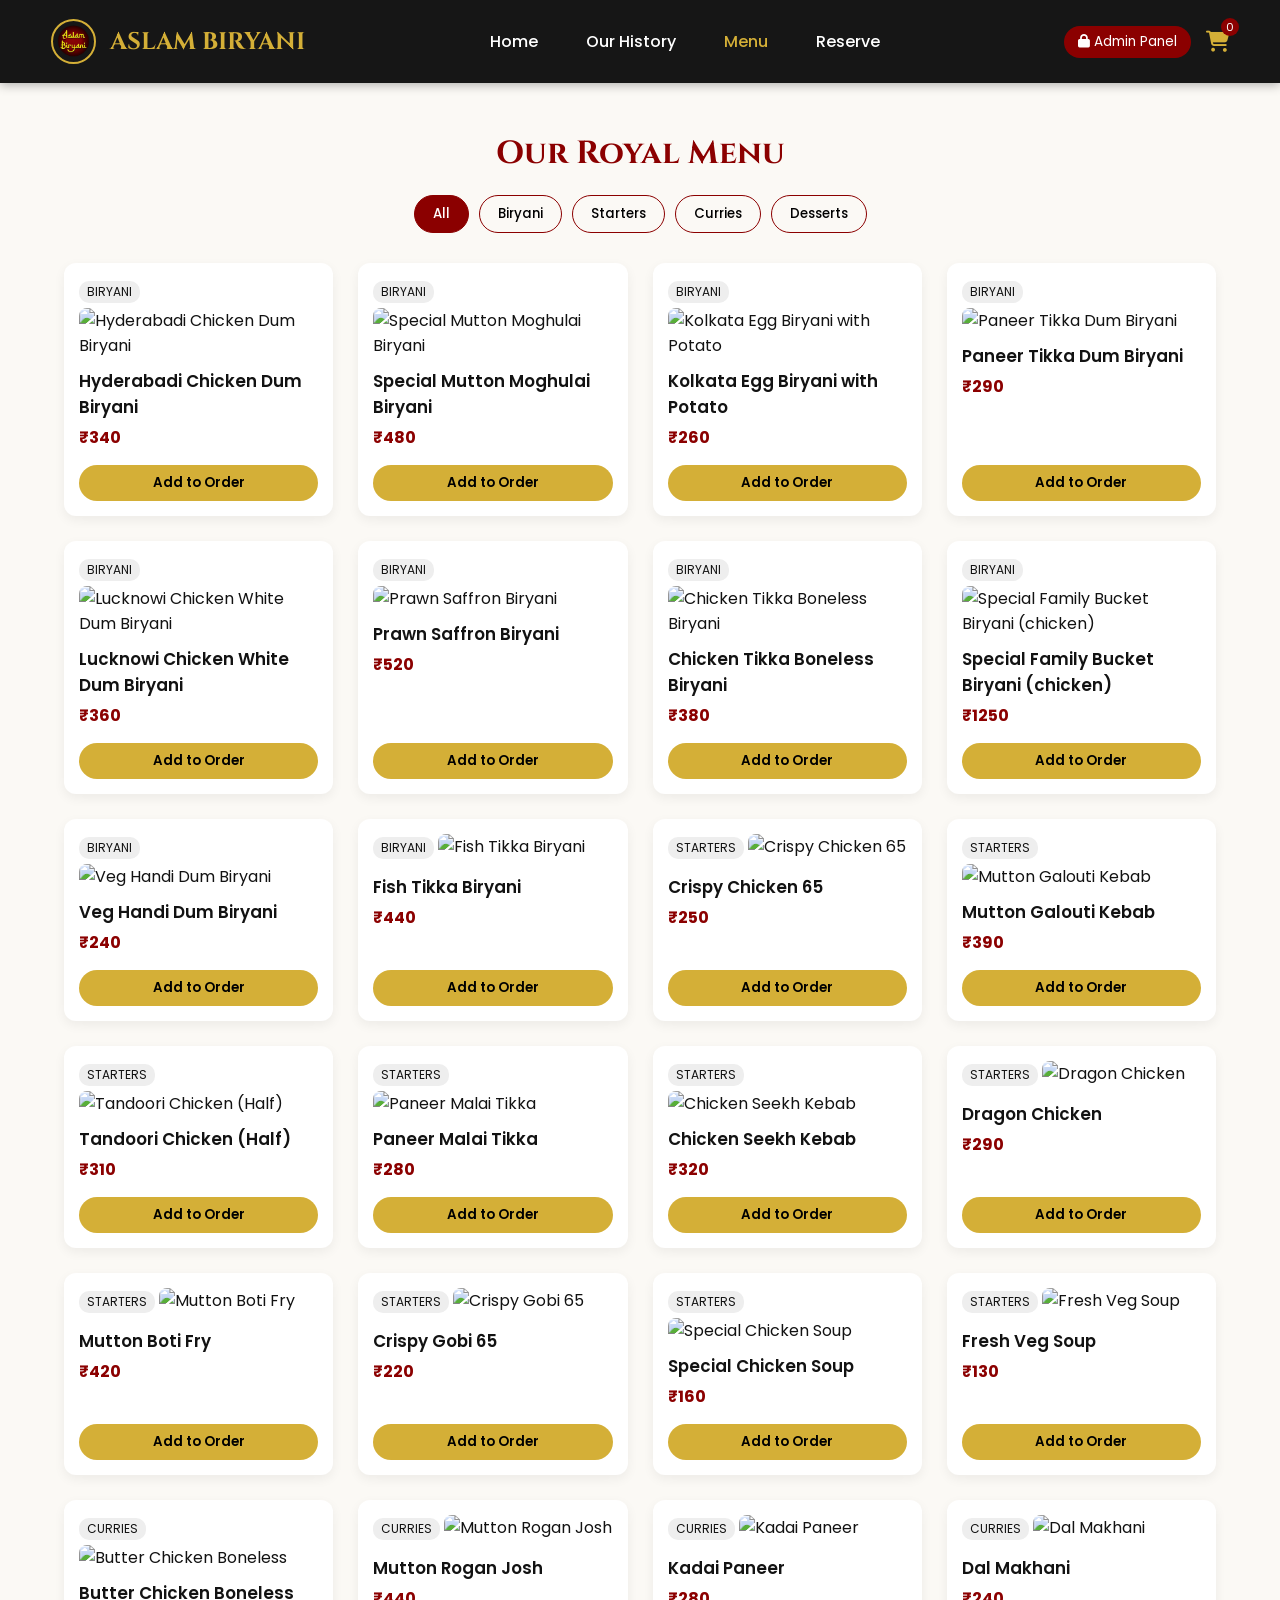
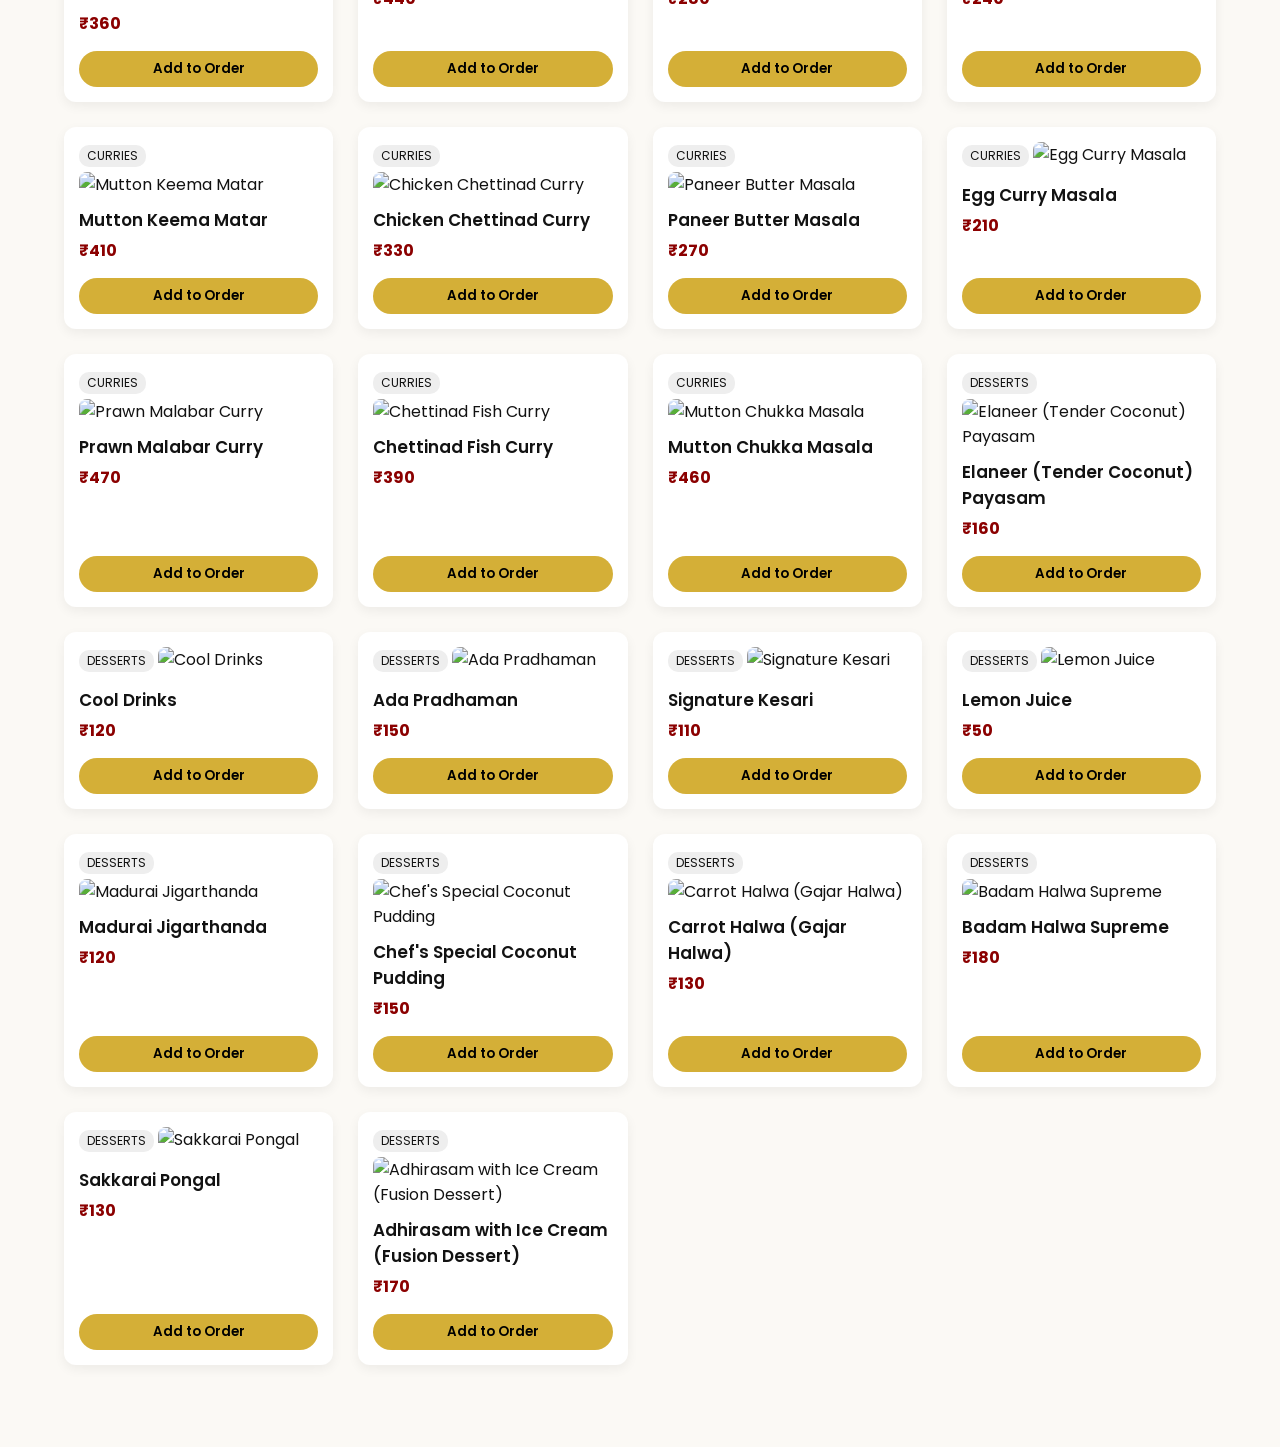
==== commit f51e167f: "menu.html" ====
--- a/menu.html
+++ b/menu.html
@@ -11,29 +11,9 @@
         * { margin:0; padding:0; box-sizing:border-box; font-family:'Poppins', sans-serif; }
         body { background: var(--light); color: var(--dark); padding-bottom: 50px; }
         
-        header { 
-            position: fixed; 
-            top: 0; 
-            left: 0;
-            width: 100%; 
-            background: rgba(18, 18, 18, 0.98); 
-            backdrop-filter: blur(10px);
-            padding: 1.2rem 4%;
-            display: flex; 
-            justify-content: space-between; 
-            align-items: center; 
-            z-index: 1000; 
-            box-sizing: border-box;
-            box-shadow: 0 2px 10px rgba(0,0,0,0.3);
-        }
-
-        .logo-container { 
-            display: flex; 
-            align-items: center; 
-            text-decoration: none; 
-            gap: 14px;
-            flex-shrink: 0;
-        }
+        header { position:fixed; top:0; width:100%; background:rgba(18,18,18,0.95); padding:0.6rem 5%; display:flex; justify-content:space-between; align-items:center; z-index:100; }
+        
+        .logo-container { display: flex; align-items: center; text-decoration: none; gap: 10px; }
         .brand-logo { width: 45px; height: 45px; border-radius: 50%; object-fit: cover; border: 2px solid var(--gold); }
         .logo-fallback { 
             width: 45px; height: 45px; border-radius: 50%; border: 2px solid var(--gold); 
@@ -42,12 +22,7 @@
         }
         .logo-text { font-family:'Cinzel', serif; font-size:1.5rem; color:var(--gold); font-weight:700; }
 
-        nav { 
-            display: flex; 
-            gap: 24px;
-            align-items: center; 
-        }
-        nav a { color:#fff; text-decoration:none; font-weight:500; }
+        nav a { color:#fff; text-decoration:none; margin:0 12px; font-weight:500; }
         nav a.active { color:var(--gold); }
         .nav-actions { display: flex; align-items: center; gap: 15px; }
         
@@ -55,7 +30,7 @@
         .cart-icon { color:var(--gold); cursor:pointer; font-size:1.3rem; position:relative; }
         .cart-badge { position: absolute; top: -8px; right: -10px; background: var(--primary); color: white; font-size: 0.7rem; width: 18px; height: 18px; border-radius: 50%; display: flex; align-items: center; justify-content: center; }
 
-        .container { margin-top:120px; padding:2rem 5%; }
+        .container { margin-top:100px; padding:2rem 5%; }
         
         .categories { display: flex; justify-content: center; gap: 10px; flex-wrap: wrap; margin: 20px 0 30px; }
         .cat-btn { padding: 8px 18px; border: 1px solid var(--primary); background: transparent; border-radius: 20px; cursor: pointer; font-weight: 500; transition: 0.3s; }
@@ -63,7 +38,7 @@
 
         .menu-grid { display:grid; grid-template-columns:repeat(auto-fill, minmax(250px, 1fr)); gap:25px; }
         .card { background:white; border-radius:12px; overflow:hidden; box-shadow:0 4px 12px rgba(0,0,0,0.06); padding:15px; display:flex; flex-direction:column; justify-content: space-between; position: relative; }
-        .card img { width:100%; height:170px; object-fit:cover; border-radius:8px; }
+        .card img { width:100%; height:160px; object-fit:cover; border-radius:8px; }
         .card-body { margin-top: 10px; flex-grow: 1; }
         .card-title { font-size: 1.05rem; font-weight: 600; }
         .card-price { color: var(--primary); font-weight: 700; margin: 5px 0; }
@@ -87,20 +62,110 @@
         .remove-cart-item { background: none; border: none; color: #d9534f; cursor: pointer; font-size: 1rem; }
         .remove-cart-item:hover { color: #8b0000; }
 
+        /* Toast Notification Styling */
         #toast {
             visibility: hidden; min-width: 250px; background-color: #333; color: #fff; text-align: center;
             border-radius: 20px; padding: 10px; position: fixed; z-index: 1001; left: 50%;
             bottom: 30px; transform: translateX(-50%); font-size: 0.9rem;
         }
-        #toast.show { visibility: visible; animation: fadein 0.5s, fadeout 0.5s 2.5s; }
+        #toast.show { visibility: visible; -webkit-animation: fadein 0.5s, fadeout 0.5s 2.5s; animation: fadein 0.5s, fadeout 0.5s 2.5s; }
+        @-webkit-keyframes fadein { from {bottom: 0; opacity: 0;} to {bottom: 30px; opacity: 1;} }
         @keyframes fadein { from {bottom: 0; opacity: 0;} to {bottom: 30px; opacity: 1;} }
+        @-webkit-keyframes fadeout { from {bottom: 30px; opacity: 1;} to {bottom: 0; opacity: 0;} }
         @keyframes fadeout { from {bottom: 30px; opacity: 1;} to {bottom: 0; opacity: 0;} }
-        
         @media (max-width: 768px) {
-            header { padding: 0.5rem 2%; flex-wrap: wrap; gap: 8px; }
-            nav { justify-content: center; width: 100%; order: 3; }
-            .container { margin-top: 130px; }
-        }
+    header {
+        padding: 0.5rem 2%;
+        flex-wrap: wrap;
+        gap: 8px;
+    }
+    nav {
+        justify-content: center;
+        width: 100%;
+        order: 3;
+    }
+    .container {
+        margin-top: 130px;
+    }
+}
+header { 
+    position: fixed; 
+    top: 0; 
+    left: 0;
+    width: 100%; 
+    background: rgba(18, 18, 18, 0.98); 
+    backdrop-filter: blur(10px);
+    padding: 1.2rem 4%; /* Romba adhigamaana padding */
+    display: flex; 
+    justify-content: space-between; 
+    align-items: center; 
+    z-index: 1000; 
+    box-sizing: border-box;
+    box-shadow: 0 2px 10px rgba(0,0,0,0.3);
+}
+
+.logo-container { 
+    display: flex; 
+    align-items: center; 
+    text-decoration: none; 
+    gap: 14px; /* Space between logo and text */
+    flex-shrink: 0;
+}
+
+nav { 
+    display: flex; 
+    gap: 24px; /* Space between nav links */
+    align-items: center; 
+}
+
+.hero {
+    flex-grow: 1; 
+    margin-top: 120px; /* Header-kum hero-kum romba space */
+    display: flex; 
+    align-items: center; 
+    justify-content: space-between;
+    padding: 4rem 8%; /* Hero section-la romba breathing space */
+    min-height: calc(100vh - 180px); 
+    gap: 50px; 
+    position: relative;
+}
+
+.hero-badges { 
+    display: flex; 
+    gap: 16px; 
+    flex-wrap: wrap; 
+    margin-bottom: 25px; /* Badge-kum heading-kum space */
+}
+
+.hero h1 { 
+    font-family: 'Cinzel', serif; 
+    font-size: 3.5rem; 
+    color: #fff; 
+    line-height: 1.3; 
+    margin-bottom: 25px; /* Heading-kum paragraph-kum space */
+    font-weight: 800; 
+    text-shadow: 0 2px 10px rgba(0,0,0,0.6);
+}
+
+.hero h1 span { 
+    color: var(--gold); 
+    display: block; 
+    margin-top: 8px; 
+}
+
+.hero p { 
+    font-size: 1.1rem; 
+    line-height: 1.8; 
+    color: #e0e0e0; 
+    margin-bottom: 35px; /* Paragraph-kum buttons-kum space */
+    text-shadow: 0 1px 4px rgba(0,0,0,0.5); 
+}
+
+.hero-actions { 
+    display: flex; 
+    gap: 20px; /* Buttons kulla space */
+    flex-wrap: wrap; 
+}
     </style>
 </head>
 <body>
@@ -127,6 +192,7 @@
     </header>
 
     <div class="container">
+        
         <div class="admin-panel" id="adminPanel">
             <h2 id="formTitle">Add New Item (Create)</h2>
             <form id="itemForm" onsubmit="handleFormSubmit(event)" class="crud-form">
@@ -172,64 +238,52 @@
     <div id="toast">Item added to cart!</div>
 
     <script>
-        const STORAGE_KEY = 'aslam_menu_accurate_v4';
-
         const defaultMenu = [
-            // BIRYANI
-            { id: 1, name: "Hyderabadi Chicken Dum Biryani", category: "biryani", price: 340, img: "https://images.unsplash.com/photo-1563379091339-03b21ab4a4f8?auto=format&fit=crop&w=500&q=80" },
-            { id: 2, name: "Special Mutton Moghulai Biryani", category: "biryani", price: 480, img: "https://images.unsplash.com/photo-1633945274405-b6c8069047b0?auto=format&fit=crop&w=500&q=80" },
-            { id: 3, name: "Kolkata Egg Biryani with Potato", category: "biryani", price: 260, img: "https://images.unsplash.com/photo-1589302168068-964664d93dc0?auto=format&fit=crop&w=500&q=80" },
-            { id: 4, name: "Paneer Tikka Dum Biryani", category: "biryani", price: 290, img: "https://images.unsplash.com/photo-1645177628172-a94c1f96e6db?auto=format&fit=crop&w=500&q=80" },
-            { id: 5, name: "Lucknowi Chicken White Dum Biryani", category: "biryani", price: 360, img: "https://images.unsplash.com/photo-1546833999-b9f581a1996d?auto=format&fit=crop&w=500&q=80" },
-            { id: 6, name: "Prawn Saffron Biryani", category: "biryani", price: 520, img: "https://images.unsplash.com/photo-1559847844-5315695dadae?auto=format&fit=crop&w=500&q=80" },
-            { id: 7, name: "Chicken Tikka Boneless Biryani", category: "biryani", price: 380, img: "https://images.unsplash.com/photo-1626777552726-4a6b54c97e46?auto=format&fit=crop&w=500&q=80" },
-            { id: 8, name: "Special Family Bucket Biryani (chicken)", category: "biryani", price: 1250, img: "https://images.unsplash.com/photo-1544025162-d76694265947?auto=format&fit=crop&w=500&q=80" },
-            { id: 9, name: "Veg Handi Dum Biryani", category: "biryani", price: 240, img: "https://images.unsplash.com/photo-1565557623262-b51c2513a641?auto=format&fit=crop&w=500&q=80" },
-            { id: 10, name: "Fish Tikka Biryani", category: "biryani", price: 440, img: "https://images.unsplash.com/photo-1519708227418-c8fd9a32b7a2?auto=format&fit=crop&w=500&q=80" },
-
-            // STARTERS & SOUPS
-            { id: 11, name: "Crispy Chicken 65", category: "starters", price: 250, img: "https://images.unsplash.com/photo-1610057099443-fde8c4d50f91?auto=format&fit=crop&w=500&q=80" },
-            { id: 12, name: "Mutton Galouti Kebab", category: "starters", price: 390, img: "https://images.unsplash.com/photo-1603894584373-5ac82b2ae398?auto=format&fit=crop&w=500&q=80" },
-            { id: 13, name: "Tandoori Chicken (Half)", category: "starters", price: 310, img: "https://images.unsplash.com/photo-1599487488170-d11ec9c172f0?auto=format&fit=crop&w=500&q=80" },
-            { id: 15, name: "Paneer Malai Tikka", category: "starters", price: 280, img: "https://images.unsplash.com/photo-1567188040759-fb8a883dc6d8?auto=format&fit=crop&w=500&q=80" },
-            { id: 16, name: "Chicken Seekh Kebab", category: "starters", price: 320, img: "https://images.unsplash.com/photo-1555939594-58d7cb561ad1?auto=format&fit=crop&w=500&q=80" },
-            { id: 19, name: "Dragon Chicken", category: "starters", price: 290, img: "https://images.unsplash.com/photo-1565299585323-38d6b0865b47?auto=format&fit=crop&w=500&q=80" },
-            { id: 21, name: "Mutton Boti Fry", category: "starters", price: 420, img: "https://images.unsplash.com/photo-1544025162-d76694265947?auto=format&fit=crop&w=500&q=80" },
-            { id: 62, name: "Crispy Gobi 65", category: "starters", price: 220, img: "https://images.unsplash.com/photo-1589301760014-d929f3979dbc?auto=format&fit=crop&w=500&q=80" },
-            { id: 66, name: "Special Chicken Soup", category: "starters", price: 160, img: "https://images.unsplash.com/photo-1603105037880-880cd4edfb0d?auto=format&fit=crop&w=500&q=80" },
-            { id: 67, name: "Fresh Veg Soup", category: "starters", price: 130, img: "https://images.unsplash.com/photo-1547592180-85f173990554?auto=format&fit=crop&w=500&q=80" },
-
-            // CURRIES
-            { id: 23, name: "Butter Chicken Boneless", category: "curries", price: 360, img: "https://images.unsplash.com/photo-1588166524941-3bf61a9c41db?auto=format&fit=crop&w=500&q=80" },
-            { id: 24, name: "Mutton Rogan Josh", category: "curries", price: 440, img: "https://images.unsplash.com/photo-1545247181-516773cae754?auto=format&fit=crop&w=500&q=80" },
-            { id: 26, name: "Kadai Paneer", category: "curries", price: 280, img: "https://images.unsplash.com/photo-1631452180519-c014fe946bc7?auto=format&fit=crop&w=500&q=80" },
-            { id: 27, name: "Dal Makhani", category: "curries", price: 240, img: "https://images.unsplash.com/photo-1546833999-b9f581a1996d?auto=format&fit=crop&w=500&q=80" },
-            { id: 28, name: "Mutton Keema Matar", category: "curries", price: 410, img: "https://images.unsplash.com/photo-1544025162-d76694265947?auto=format&fit=crop&w=500&q=80" },
-            { id: 29, name: "Chicken Chettinad Curry", category: "curries", price: 330, img: "https://images.unsplash.com/photo-1626777552726-4a6b54c97e46?auto=format&fit=crop&w=500&q=80" },
-            { id: 30, name: "Paneer Butter Masala", category: "curries", price: 270, img: "https://images.unsplash.com/photo-1565557623262-b51c2513a641?auto=format&fit=crop&w=500&q=80" },
-            { id: 31, name: "Egg Curry Masala", category: "curries", price: 210, img: "https://images.unsplash.com/photo-1598515214211-89d3c73ae83b?auto=format&fit=crop&w=500&q=80" },
-            { id: 32, name: "Prawn Malabar Curry", category: "curries", price: 470, img: "https://images.unsplash.com/photo-1559847844-5315695dadae?auto=format&fit=crop&w=500&q=80" },
-            { id: 33, name: "Chettinad Fish Curry", category: "curries", price: 390, img: "https://images.unsplash.com/photo-1519708227418-c8fd9a32b7a2?auto=format&fit=crop&w=500&q=80" },
-            { id: 34, name: "Mutton Chukka Masala", category: "curries", price: 460, img: "https://images.unsplash.com/photo-1603894584373-5ac82b2ae398?auto=format&fit=crop&w=500&q=80" },
-
-            // DESSERTS & COOL DRINKS
-            { id: 43, name: "Elaneer (Tender Coconut) Payasam", category: "desserts", price: 160, img: "https://images.unsplash.com/photo-1546833999-b9f581a1996d?auto=format&fit=crop&w=500&q=80" },
-            { id: 44, name: "Cool Drinks", category: "desserts", price: 120, img: "https://images.unsplash.com/photo-1551024709-8f23befc6f87?auto=format&fit=crop&w=500&q=80" },
-            { id: 46, name: "Ada Pradhaman", category: "desserts", price: 150, img: "https://images.unsplash.com/photo-1570197788417-0e82375c9371?auto=format&fit=crop&w=500&q=80" },
-            { id: 47, name: "Signature Kesari", category: "desserts", price: 110, img: "https://images.unsplash.com/photo-1563379091339-03b21ab4a4f8?auto=format&fit=crop&w=500&q=80" },
-            { id: 48, name: "Lemon Juice", category: "desserts", price: 50, img: "https://images.unsplash.com/photo-1513558161293-cdaf765ed2fd?auto=format&fit=crop&w=500&q=80" },
-            { id: 49, name: "Madurai Jigarthanda", category: "desserts", price: 120, img: "https://images.unsplash.com/photo-1572490122747-3968b75cc699?auto=format&fit=crop&w=500&q=80" },
-            { id: 50, name: "Chef's Special Coconut Pudding", category: "desserts", price: 150, img: "https://images.unsplash.com/photo-1570197788417-0e82375c9371?auto=format&fit=crop&w=500&q=80" },
-            { id: 51, name: "Carrot Halwa (Gajar Halwa)", category: "desserts", price: 130, img: "https://images.unsplash.com/photo-1565557623262-b51c2513a641?auto=format&fit=crop&w=500&q=80" },
-            { id: 53, name: "Badam Halwa Supreme", category: "desserts", price: 180, img: "https://images.unsplash.com/photo-1563379091339-03b21ab4a4f8?auto=format&fit=crop&w=500&q=80" },
-            { id: 55, name: "Sakkarai Pongal", category: "desserts", price: 130, img: "https://images.unsplash.com/photo-1589302168068-964664d93dc0?auto=format&fit=crop&w=500&q=80" },
-            { id: 56, name: "Adhirasam with Ice Cream (Fusion Dessert)", category: "desserts", price: 170, img: "https://images.unsplash.com/photo-1551024709-8f23befc6f87?auto=format&fit=crop&w=500&q=80" }
+            { id: 1, name: "Hyderabadi Chicken Dum Biryani", category: "biryani", price: 340, img: "https://encrypted-tbn3.gstatic.com/licensed-image?q=tbn:ANd9GcQ1xHxGHPbyU4gSE6bxv4qUu5dbghRFBajvnOfBjCtaETpT0MLy4jOXx7yniDw9D8cOrB3bjTT1UJ573n4" },
+            { id: 2, name: "Special Mutton Moghulai Biryani", category: "biryani", price: 480, img: "https://encrypted-tbn3.gstatic.com/licensed-image?q=tbn:ANd9GcTAENhiqPnC6NNS2t4yCSaanvN8OP-URPYTSCISt9Slqq_XaEQqCjmRUGAWgn0XI6P1CoR4R7R2xGbyoWY" },
+            { id: 3, name: "Kolkata Egg Biryani with Potato", category: "biryani", price: 260, img: "https://images.unsplash.com/photo-1633945274405-b6c8069047b0?q=80&w=400" },
+            { id: 4, name: "Paneer Tikka Dum Biryani", category: "biryani", price: 290, img: "https://images.unsplash.com/photo-1565557623262-b51c2513a641?q=80&w=400" },
+            { id: 5, name: "Lucknowi Chicken White Dum Biryani", category: "biryani", price: 360, img: "https://images.unsplash.com/photo-1546833999-b9f581a1996d?q=80&w=400" },
+            { id: 6, name: "Prawn Saffron Biryani", category: "biryani", price: 520, img: "https://images.unsplash.com/photo-1559847844-5315695dadae?q=80&w=400" },
+            { id: 7, name: "Chicken Tikka Boneless Biryani", category: "biryani", price: 380, img: "https://images.unsplash.com/photo-1563379091339-03b21ab4a4f8?q=80&w=400" },
+            { id: 8, name: "Special Family Bucket Biryani (chicken)", category: "biryani", price: 1250, img: "https://images.unsplash.com/photo-1589302168068-964664d93dc0?q=80&w=400" },
+            { id: 9, name: "Veg Handi Dum Biryani", category: "biryani", price: 240, img: "https://images.unsplash.com/photo-1645177628172-a94c1f96e6db?q=80&w=400" },
+            { id: 10, name: "Fish Tikka Biryani", category: "biryani", price: 440, img: "https://images.unsplash.com/photo-1519708227418-c8fd9a32b7a2?q=80&w=400" },
+            { id: 11, name: "Crispy Chicken 65", category: "starters", price: 250, img: "https://encrypted-tbn2.gstatic.com/licensed-image?q=tbn:ANd9GcTAE2fsuc4b4tTRSm7yPXVCPHgoMXoizjrK2Y_kaHkUwPN0VMPFej-g3Z5o0jzNF_X8mtB-BIkD6TfDSls" },
+            { id: 12, name: "Mutton Galouti Kebab", category: "starters", price: 390, img: "https://images.unsplash.com/photo-1603894584373-5ac82b2ae398?q=80&w=400" },
+            { id: 13, name: "Tandoori Chicken (Half)", category: "starters", price: 310, img: "https://images.unsplash.com/photo-1599487488170-d11ec9c172f0?q=80&w=400" },
+            { id: 15, name: "Paneer Malai Tikka", category: "starters", price: 280, img: "https://images.unsplash.com/photo-1567188040759-fb8a883dc6d8?q=80&w=400" },
+            { id: 16, name: "Chicken Seekh Kebab", category: "starters", price: 320, img: "https://images.unsplash.com/photo-1610057099443-fde8c4d50f91?q=80&w=400" },
+            { id: 19, name: "Dragon Chicken", category: "starters", price: 290, img: "https://images.unsplash.com/photo-1565299585323-38d6b0865b47?q=80&w=400" },
+            { id: 21, name: "Mutton Boti Fry", category: "starters", price: 420, img: "https://images.unsplash.com/photo-1544025162-d76694265947?q=80&w=400" },
+            { id: 62, name: "Crispy Gobi 65", category: "starters", price: 220, img: "https://images.unsplash.com/photo-1610057099443-fde8c4d50f91?q=80&w=400" },
+            { id: 66, name: "Special Chicken Soup", category: "starters", price: 160, img: "https://images.unsplash.com/photo-1603105037880-880cd4edfb0d?q=80&w=400" },
+            { id: 67, name: "Fresh Veg Soup", category: "starters", price: 130, img: "https://images.unsplash.com/photo-1547592180-85f173990554?q=80&w=400" },
+            { id: 23, name: "Butter Chicken Boneless", category: "curries", price: 360, img: "https://images.unsplash.com/photo-1603894584373-5ac82b2ae398?q=80&w=400" },
+            { id: 24, name: "Mutton Rogan Josh", category: "curries", price: 440, img: "https://images.unsplash.com/photo-1545247181-516773cae754?q=80&w=400" },
+            { id: 26, name: "Kadai Paneer", category: "curries", price: 280, img: "https://images.unsplash.com/photo-1631452180519-c014fe946bc7?q=80&w=400" },
+            { id: 27, name: "Dal Makhani", category: "curries", price: 240, img: "https://images.unsplash.com/photo-1546833999-b9f581a1996d?q=80&w=400" },
+            { id: 28, name: "Mutton Keema Matar", category: "curries", price: 410, img: "https://images.unsplash.com/photo-1588166524941-3bf61a9c41db?q=80&w=400" },
+            { id: 29, name: "Chicken Chettinad Curry", category: "curries", price: 330, img: "https://images.unsplash.com/photo-1626777552726-4a6b54c97e46?q=80&w=400" },
+            { id: 30, name: "Paneer Butter Masala", category: "curries", price: 270, img: "https://images.unsplash.com/photo-1565557623262-b51c2513a641?q=80&w=400" },
+            { id: 31, name: "Egg Curry Masala", category: "curries", price: 210, img: "https://images.unsplash.com/photo-1598515214211-89d3c73ae83b?q=80&w=400" },
+            { id: 32, name: "Prawn Malabar Curry", category: "curries", price: 470, img: "https://images.unsplash.com/photo-1559847844-5315695dadae?q=80&w=400" },
+            { id: 33, name: "Chettinad Fish Curry", category: "curries", price: 390, img: "https://images.unsplash.com/photo-1519708227418-c8fd9a32b7a2?q=80&w=400" },
+            { id: 34, name: "Mutton Chukka Masala", category: "curries", price: 460, img: "https://images.unsplash.com/photo-1544025162-d76694265947?q=80&w=400" },
+            { id: 43, name: "Elaneer (Tender Coconut) Payasam", category: "desserts", price: 160, img: "https://www.sharmispassions.com/wp-content/uploads/2018/09/ElaneerPayasam3.jpg" },
+            { id: 44, name: "Cool Drinks", category: "desserts", price: 120, img: "https://images.unsplash.com/photo-1551024709-8f23befc6f87?q=80&w=400" },
+            { id: 46, name: "Ada Pradhaman", category: "desserts", price: 150, img: "https://www.keralatourism.org/_next/image/?url=http%3A%2F%2F127.0.0.1%2Fktadmin%2Fimg%2Fpages%2Fmobile%2Fada-pradhaman-1721976964_f76238a1f8b35ff9e312.webp&w=3840&q=75" },
+            { id: 47, name: "Signature Kesari", category: "desserts", price: 110, img: "https://www.theculinarypeace.com/wp-content/uploads/2020/05/Badam-Halwa_4.jpg" },
+            { id: 48, name: "Lemon Juice", category: "desserts", price: 50, img: "https://images.unsplash.com/photo-1513558161293-cdaf765ed2fd?q=80&w=400" },
+            { id: 49, name: "Madurai Jigarthanda", category: "desserts", price: 120, img: "https://upload.wikimedia.org/wikipedia/commons/4/46/Jigarthanda.JPG" },
+            { id: 50, name: "Chef's Special Coconut Pudding", category: "desserts", price: 150, img: "https://images.unsplash.com/photo-1570197788417-0e82375c9371?q=80&w=400" },
+            { id: 51, name: "Carrot Halwa (Gajar Halwa)", category: "desserts", price: 130, img: "https://www.indianhealthyrecipes.com/wp-content/uploads/2021/07/carrot-halwa-gajar-halwa.jpg" },
+            { id: 53, name: "Badam Halwa Supreme", category: "desserts", price: 180, img: "https://www.theculinarypeace.com/wp-content/uploads/2020/05/Badam-Halwa_4.jpg" },
+            { id: 55, name: "Sakkarai Pongal", category: "desserts", price: 130, img: "https://www.indianhealthyrecipes.com/wp-content/uploads/2021/01/sweet-pongal-chakkara-pongal-500x500.jpg" },
+            { id: 56, name: "Adhirasam with Ice Cream (Fusion Dessert)", category: "desserts", price: 170, img: "https://www.sharmispassions.com/wp-content/uploads/2016/10/29923858964_826ea065d7_o.jpg" }
         ];
 
-        // Ensure fresh data overrides old cache completely
-        localStorage.setItem(STORAGE_KEY, JSON.stringify(defaultMenu));
-
-        let menuItems = JSON.parse(localStorage.getItem(STORAGE_KEY));
+        let menuItems = JSON.parse(localStorage.getItem('aslamMenuData')) || defaultMenu;
         let cart = [];
         let adminMode = false;
 
@@ -239,7 +293,7 @@
                 <div class="card">
                     <div>
                         <span class="card-cat">${item.category}</span>
-                        <img src="${item.img}" alt="${item.name}" loading="lazy">
+                        <img src="${item.img || 'https://images.unsplash.com/photo-1563379091339-03b21ab4a4f8?q=80&w=300'}" alt="${item.name}">
                         <div class="card-body">
                             <div class="card-title">${item.name}</div>
                             <div class="card-price">₹${item.price}</div>
@@ -308,7 +362,7 @@
         }
 
         function saveAndRefresh() {
-            localStorage.setItem(STORAGE_KEY, JSON.stringify(menuItems));
+            localStorage.setItem('aslamMenuData', JSON.stringify(menuItems));
             renderMenu();
         }
 
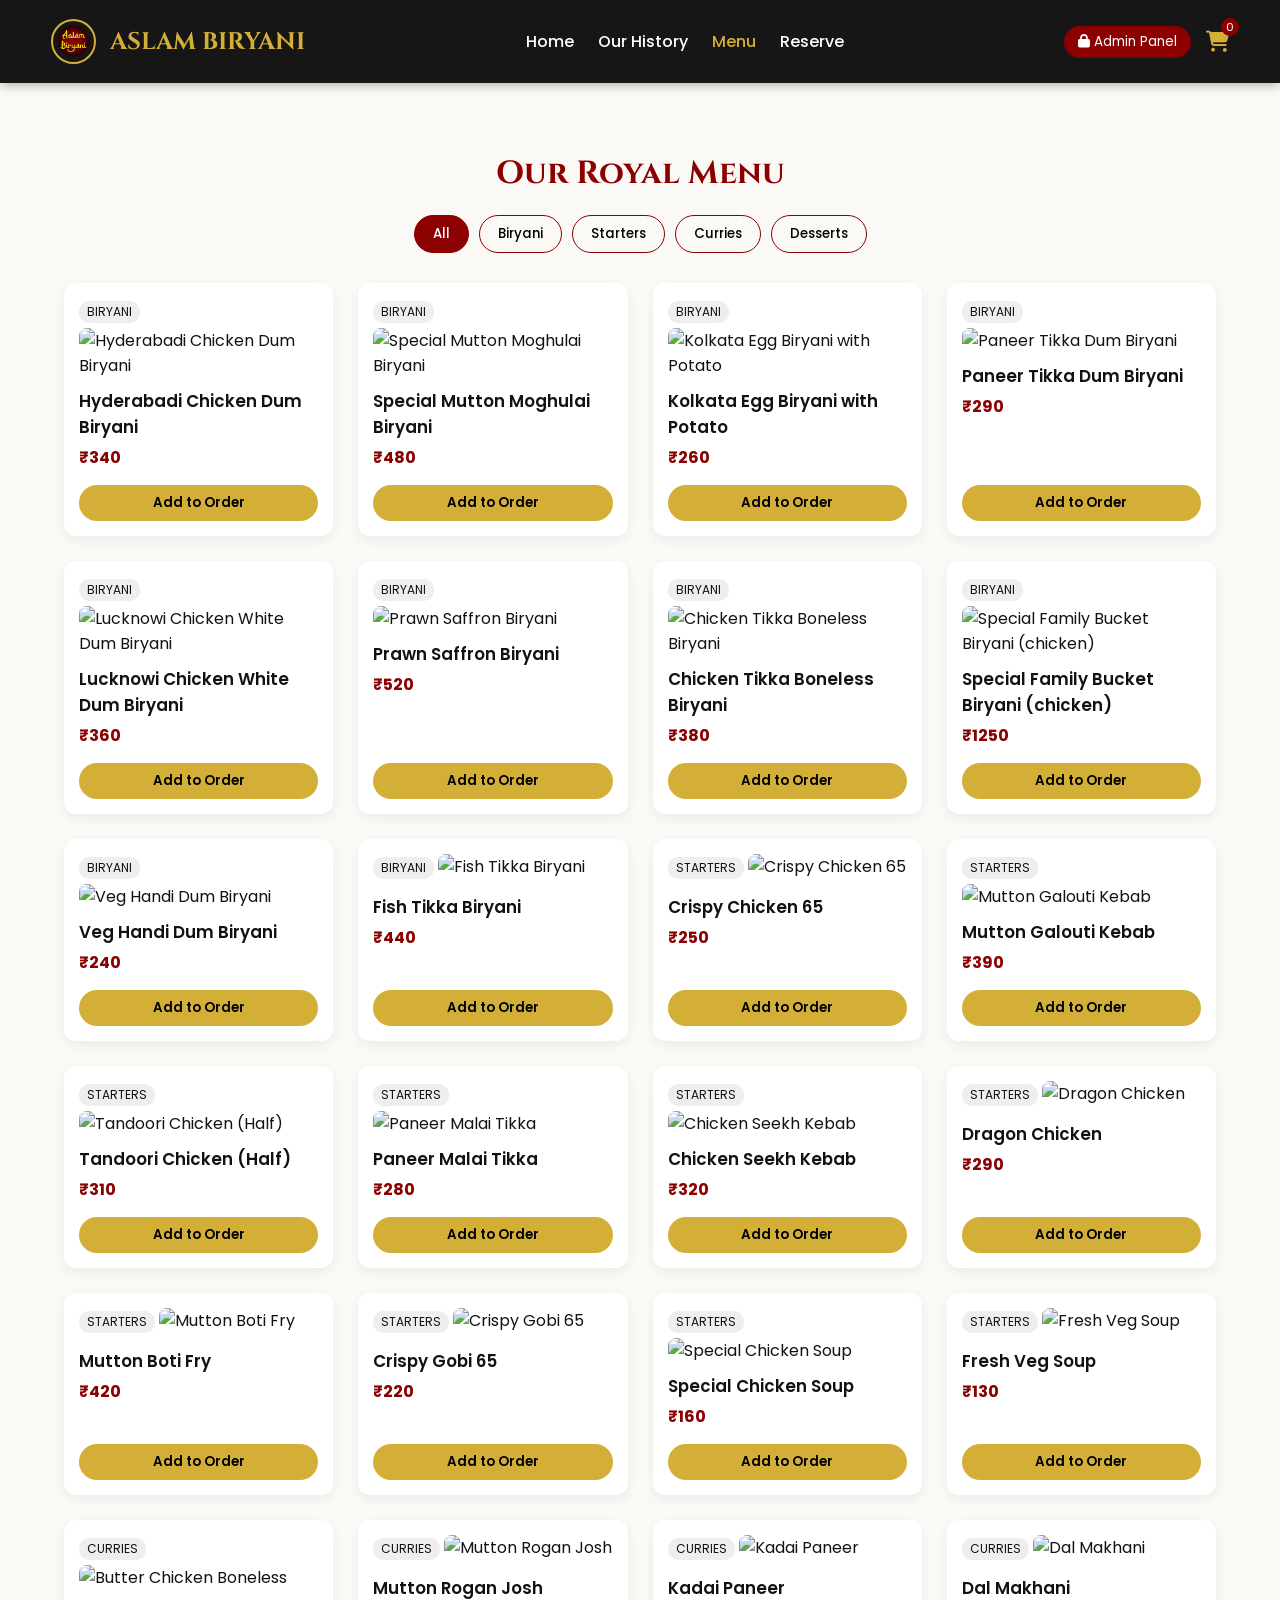
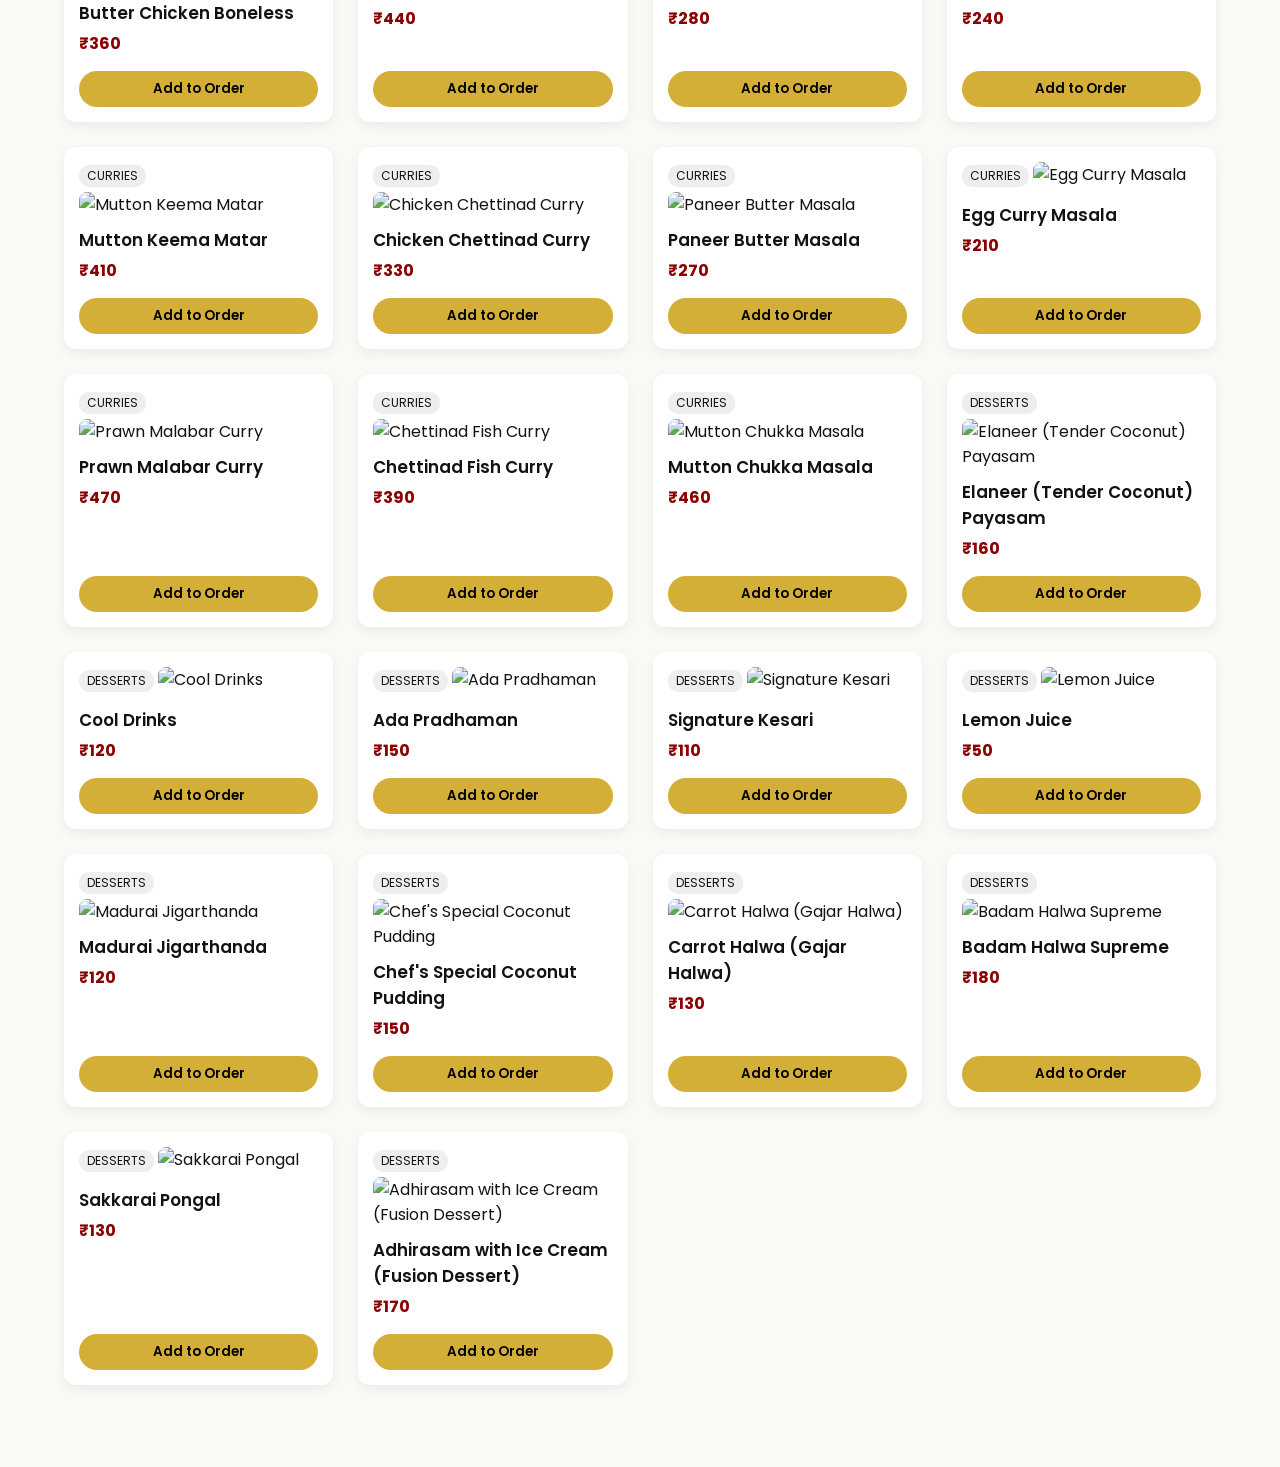
==== commit 16287b19: "menu.html" ====
--- a/menu.html
+++ b/menu.html
@@ -11,9 +11,29 @@
         * { margin:0; padding:0; box-sizing:border-box; font-family:'Poppins', sans-serif; }
         body { background: var(--light); color: var(--dark); padding-bottom: 50px; }
         
-        header { position:fixed; top:0; width:100%; background:rgba(18,18,18,0.95); padding:0.6rem 5%; display:flex; justify-content:space-between; align-items:center; z-index:100; }
-        
-        .logo-container { display: flex; align-items: center; text-decoration: none; gap: 10px; }
+        header { 
+            position: fixed; 
+            top: 0; 
+            left: 0;
+            width: 100%; 
+            background: rgba(18, 18, 18, 0.98); 
+            backdrop-filter: blur(10px);
+            padding: 1.2rem 4%;
+            display: flex; 
+            justify-content: space-between; 
+            align-items: center; 
+            z-index: 1000; 
+            box-sizing: border-box;
+            box-shadow: 0 2px 10px rgba(0,0,0,0.3);
+        }
+
+        .logo-container { 
+            display: flex; 
+            align-items: center; 
+            text-decoration: none; 
+            gap: 14px;
+            flex-shrink: 0;
+        }
         .brand-logo { width: 45px; height: 45px; border-radius: 50%; object-fit: cover; border: 2px solid var(--gold); }
         .logo-fallback { 
             width: 45px; height: 45px; border-radius: 50%; border: 2px solid var(--gold); 
@@ -22,7 +42,12 @@
         }
         .logo-text { font-family:'Cinzel', serif; font-size:1.5rem; color:var(--gold); font-weight:700; }
 
-        nav a { color:#fff; text-decoration:none; margin:0 12px; font-weight:500; }
+        nav { 
+            display: flex; 
+            gap: 24px;
+            align-items: center; 
+        }
+        nav a { color:#fff; text-decoration:none; font-weight:500; }
         nav a.active { color:var(--gold); }
         .nav-actions { display: flex; align-items: center; gap: 15px; }
         
@@ -30,7 +55,7 @@
         .cart-icon { color:var(--gold); cursor:pointer; font-size:1.3rem; position:relative; }
         .cart-badge { position: absolute; top: -8px; right: -10px; background: var(--primary); color: white; font-size: 0.7rem; width: 18px; height: 18px; border-radius: 50%; display: flex; align-items: center; justify-content: center; }
 
-        .container { margin-top:100px; padding:2rem 5%; }
+        .container { margin-top:120px; padding:2rem 5%; }
         
         .categories { display: flex; justify-content: center; gap: 10px; flex-wrap: wrap; margin: 20px 0 30px; }
         .cat-btn { padding: 8px 18px; border: 1px solid var(--primary); background: transparent; border-radius: 20px; cursor: pointer; font-weight: 500; transition: 0.3s; }
@@ -38,7 +63,7 @@
 
         .menu-grid { display:grid; grid-template-columns:repeat(auto-fill, minmax(250px, 1fr)); gap:25px; }
         .card { background:white; border-radius:12px; overflow:hidden; box-shadow:0 4px 12px rgba(0,0,0,0.06); padding:15px; display:flex; flex-direction:column; justify-content: space-between; position: relative; }
-        .card img { width:100%; height:160px; object-fit:cover; border-radius:8px; }
+        .card img { width:100%; height:170px; object-fit:cover; border-radius:8px; }
         .card-body { margin-top: 10px; flex-grow: 1; }
         .card-title { font-size: 1.05rem; font-weight: 600; }
         .card-price { color: var(--primary); font-weight: 700; margin: 5px 0; }
@@ -62,110 +87,20 @@
         .remove-cart-item { background: none; border: none; color: #d9534f; cursor: pointer; font-size: 1rem; }
         .remove-cart-item:hover { color: #8b0000; }
 
-        /* Toast Notification Styling */
         #toast {
             visibility: hidden; min-width: 250px; background-color: #333; color: #fff; text-align: center;
             border-radius: 20px; padding: 10px; position: fixed; z-index: 1001; left: 50%;
             bottom: 30px; transform: translateX(-50%); font-size: 0.9rem;
         }
-        #toast.show { visibility: visible; -webkit-animation: fadein 0.5s, fadeout 0.5s 2.5s; animation: fadein 0.5s, fadeout 0.5s 2.5s; }
-        @-webkit-keyframes fadein { from {bottom: 0; opacity: 0;} to {bottom: 30px; opacity: 1;} }
+        #toast.show { visibility: visible; animation: fadein 0.5s, fadeout 0.5s 2.5s; }
         @keyframes fadein { from {bottom: 0; opacity: 0;} to {bottom: 30px; opacity: 1;} }
-        @-webkit-keyframes fadeout { from {bottom: 30px; opacity: 1;} to {bottom: 0; opacity: 0;} }
         @keyframes fadeout { from {bottom: 30px; opacity: 1;} to {bottom: 0; opacity: 0;} }
+        
         @media (max-width: 768px) {
-    header {
-        padding: 0.5rem 2%;
-        flex-wrap: wrap;
-        gap: 8px;
-    }
-    nav {
-        justify-content: center;
-        width: 100%;
-        order: 3;
-    }
-    .container {
-        margin-top: 130px;
-    }
-}
-header { 
-    position: fixed; 
-    top: 0; 
-    left: 0;
-    width: 100%; 
-    background: rgba(18, 18, 18, 0.98); 
-    backdrop-filter: blur(10px);
-    padding: 1.2rem 4%; /* Romba adhigamaana padding */
-    display: flex; 
-    justify-content: space-between; 
-    align-items: center; 
-    z-index: 1000; 
-    box-sizing: border-box;
-    box-shadow: 0 2px 10px rgba(0,0,0,0.3);
-}
-
-.logo-container { 
-    display: flex; 
-    align-items: center; 
-    text-decoration: none; 
-    gap: 14px; /* Space between logo and text */
-    flex-shrink: 0;
-}
-
-nav { 
-    display: flex; 
-    gap: 24px; /* Space between nav links */
-    align-items: center; 
-}
-
-.hero {
-    flex-grow: 1; 
-    margin-top: 120px; /* Header-kum hero-kum romba space */
-    display: flex; 
-    align-items: center; 
-    justify-content: space-between;
-    padding: 4rem 8%; /* Hero section-la romba breathing space */
-    min-height: calc(100vh - 180px); 
-    gap: 50px; 
-    position: relative;
-}
-
-.hero-badges { 
-    display: flex; 
-    gap: 16px; 
-    flex-wrap: wrap; 
-    margin-bottom: 25px; /* Badge-kum heading-kum space */
-}
-
-.hero h1 { 
-    font-family: 'Cinzel', serif; 
-    font-size: 3.5rem; 
-    color: #fff; 
-    line-height: 1.3; 
-    margin-bottom: 25px; /* Heading-kum paragraph-kum space */
-    font-weight: 800; 
-    text-shadow: 0 2px 10px rgba(0,0,0,0.6);
-}
-
-.hero h1 span { 
-    color: var(--gold); 
-    display: block; 
-    margin-top: 8px; 
-}
-
-.hero p { 
-    font-size: 1.1rem; 
-    line-height: 1.8; 
-    color: #e0e0e0; 
-    margin-bottom: 35px; /* Paragraph-kum buttons-kum space */
-    text-shadow: 0 1px 4px rgba(0,0,0,0.5); 
-}
-
-.hero-actions { 
-    display: flex; 
-    gap: 20px; /* Buttons kulla space */
-    flex-wrap: wrap; 
-}
+            header { padding: 0.5rem 2%; flex-wrap: wrap; gap: 8px; }
+            nav { justify-content: center; width: 100%; order: 3; }
+            .container { margin-top: 130px; }
+        }
     </style>
 </head>
 <body>
@@ -192,7 +127,6 @@
     </header>
 
     <div class="container">
-        
         <div class="admin-panel" id="adminPanel">
             <h2 id="formTitle">Add New Item (Create)</h2>
             <form id="itemForm" onsubmit="handleFormSubmit(event)" class="crud-form">
@@ -238,52 +172,64 @@
     <div id="toast">Item added to cart!</div>
 
     <script>
+        const STORAGE_KEY = 'aslam_menu_verified_final_v6';
+
         const defaultMenu = [
-            { id: 1, name: "Hyderabadi Chicken Dum Biryani", category: "biryani", price: 340, img: "https://encrypted-tbn3.gstatic.com/licensed-image?q=tbn:ANd9GcQ1xHxGHPbyU4gSE6bxv4qUu5dbghRFBajvnOfBjCtaETpT0MLy4jOXx7yniDw9D8cOrB3bjTT1UJ573n4" },
-            { id: 2, name: "Special Mutton Moghulai Biryani", category: "biryani", price: 480, img: "https://encrypted-tbn3.gstatic.com/licensed-image?q=tbn:ANd9GcTAENhiqPnC6NNS2t4yCSaanvN8OP-URPYTSCISt9Slqq_XaEQqCjmRUGAWgn0XI6P1CoR4R7R2xGbyoWY" },
-            { id: 3, name: "Kolkata Egg Biryani with Potato", category: "biryani", price: 260, img: "https://images.unsplash.com/photo-1633945274405-b6c8069047b0?q=80&w=400" },
-            { id: 4, name: "Paneer Tikka Dum Biryani", category: "biryani", price: 290, img: "https://images.unsplash.com/photo-1565557623262-b51c2513a641?q=80&w=400" },
-            { id: 5, name: "Lucknowi Chicken White Dum Biryani", category: "biryani", price: 360, img: "https://images.unsplash.com/photo-1546833999-b9f581a1996d?q=80&w=400" },
-            { id: 6, name: "Prawn Saffron Biryani", category: "biryani", price: 520, img: "https://images.unsplash.com/photo-1559847844-5315695dadae?q=80&w=400" },
-            { id: 7, name: "Chicken Tikka Boneless Biryani", category: "biryani", price: 380, img: "https://images.unsplash.com/photo-1563379091339-03b21ab4a4f8?q=80&w=400" },
-            { id: 8, name: "Special Family Bucket Biryani (chicken)", category: "biryani", price: 1250, img: "https://images.unsplash.com/photo-1589302168068-964664d93dc0?q=80&w=400" },
-            { id: 9, name: "Veg Handi Dum Biryani", category: "biryani", price: 240, img: "https://images.unsplash.com/photo-1645177628172-a94c1f96e6db?q=80&w=400" },
-            { id: 10, name: "Fish Tikka Biryani", category: "biryani", price: 440, img: "https://images.unsplash.com/photo-1519708227418-c8fd9a32b7a2?q=80&w=400" },
-            { id: 11, name: "Crispy Chicken 65", category: "starters", price: 250, img: "https://encrypted-tbn2.gstatic.com/licensed-image?q=tbn:ANd9GcTAE2fsuc4b4tTRSm7yPXVCPHgoMXoizjrK2Y_kaHkUwPN0VMPFej-g3Z5o0jzNF_X8mtB-BIkD6TfDSls" },
-            { id: 12, name: "Mutton Galouti Kebab", category: "starters", price: 390, img: "https://images.unsplash.com/photo-1603894584373-5ac82b2ae398?q=80&w=400" },
-            { id: 13, name: "Tandoori Chicken (Half)", category: "starters", price: 310, img: "https://images.unsplash.com/photo-1599487488170-d11ec9c172f0?q=80&w=400" },
-            { id: 15, name: "Paneer Malai Tikka", category: "starters", price: 280, img: "https://images.unsplash.com/photo-1567188040759-fb8a883dc6d8?q=80&w=400" },
-            { id: 16, name: "Chicken Seekh Kebab", category: "starters", price: 320, img: "https://images.unsplash.com/photo-1610057099443-fde8c4d50f91?q=80&w=400" },
-            { id: 19, name: "Dragon Chicken", category: "starters", price: 290, img: "https://images.unsplash.com/photo-1565299585323-38d6b0865b47?q=80&w=400" },
-            { id: 21, name: "Mutton Boti Fry", category: "starters", price: 420, img: "https://images.unsplash.com/photo-1544025162-d76694265947?q=80&w=400" },
-            { id: 62, name: "Crispy Gobi 65", category: "starters", price: 220, img: "https://images.unsplash.com/photo-1610057099443-fde8c4d50f91?q=80&w=400" },
-            { id: 66, name: "Special Chicken Soup", category: "starters", price: 160, img: "https://images.unsplash.com/photo-1603105037880-880cd4edfb0d?q=80&w=400" },
-            { id: 67, name: "Fresh Veg Soup", category: "starters", price: 130, img: "https://images.unsplash.com/photo-1547592180-85f173990554?q=80&w=400" },
-            { id: 23, name: "Butter Chicken Boneless", category: "curries", price: 360, img: "https://images.unsplash.com/photo-1603894584373-5ac82b2ae398?q=80&w=400" },
-            { id: 24, name: "Mutton Rogan Josh", category: "curries", price: 440, img: "https://images.unsplash.com/photo-1545247181-516773cae754?q=80&w=400" },
-            { id: 26, name: "Kadai Paneer", category: "curries", price: 280, img: "https://images.unsplash.com/photo-1631452180519-c014fe946bc7?q=80&w=400" },
-            { id: 27, name: "Dal Makhani", category: "curries", price: 240, img: "https://images.unsplash.com/photo-1546833999-b9f581a1996d?q=80&w=400" },
-            { id: 28, name: "Mutton Keema Matar", category: "curries", price: 410, img: "https://images.unsplash.com/photo-1588166524941-3bf61a9c41db?q=80&w=400" },
-            { id: 29, name: "Chicken Chettinad Curry", category: "curries", price: 330, img: "https://images.unsplash.com/photo-1626777552726-4a6b54c97e46?q=80&w=400" },
-            { id: 30, name: "Paneer Butter Masala", category: "curries", price: 270, img: "https://images.unsplash.com/photo-1565557623262-b51c2513a641?q=80&w=400" },
-            { id: 31, name: "Egg Curry Masala", category: "curries", price: 210, img: "https://images.unsplash.com/photo-1598515214211-89d3c73ae83b?q=80&w=400" },
-            { id: 32, name: "Prawn Malabar Curry", category: "curries", price: 470, img: "https://images.unsplash.com/photo-1559847844-5315695dadae?q=80&w=400" },
-            { id: 33, name: "Chettinad Fish Curry", category: "curries", price: 390, img: "https://images.unsplash.com/photo-1519708227418-c8fd9a32b7a2?q=80&w=400" },
-            { id: 34, name: "Mutton Chukka Masala", category: "curries", price: 460, img: "https://images.unsplash.com/photo-1544025162-d76694265947?q=80&w=400" },
-            { id: 43, name: "Elaneer (Tender Coconut) Payasam", category: "desserts", price: 160, img: "https://www.sharmispassions.com/wp-content/uploads/2018/09/ElaneerPayasam3.jpg" },
-            { id: 44, name: "Cool Drinks", category: "desserts", price: 120, img: "https://images.unsplash.com/photo-1551024709-8f23befc6f87?q=80&w=400" },
-            { id: 46, name: "Ada Pradhaman", category: "desserts", price: 150, img: "https://www.keralatourism.org/_next/image/?url=http%3A%2F%2F127.0.0.1%2Fktadmin%2Fimg%2Fpages%2Fmobile%2Fada-pradhaman-1721976964_f76238a1f8b35ff9e312.webp&w=3840&q=75" },
-            { id: 47, name: "Signature Kesari", category: "desserts", price: 110, img: "https://www.theculinarypeace.com/wp-content/uploads/2020/05/Badam-Halwa_4.jpg" },
-            { id: 48, name: "Lemon Juice", category: "desserts", price: 50, img: "https://images.unsplash.com/photo-1513558161293-cdaf765ed2fd?q=80&w=400" },
-            { id: 49, name: "Madurai Jigarthanda", category: "desserts", price: 120, img: "https://upload.wikimedia.org/wikipedia/commons/4/46/Jigarthanda.JPG" },
-            { id: 50, name: "Chef's Special Coconut Pudding", category: "desserts", price: 150, img: "https://images.unsplash.com/photo-1570197788417-0e82375c9371?q=80&w=400" },
-            { id: 51, name: "Carrot Halwa (Gajar Halwa)", category: "desserts", price: 130, img: "https://www.indianhealthyrecipes.com/wp-content/uploads/2021/07/carrot-halwa-gajar-halwa.jpg" },
-            { id: 53, name: "Badam Halwa Supreme", category: "desserts", price: 180, img: "https://www.theculinarypeace.com/wp-content/uploads/2020/05/Badam-Halwa_4.jpg" },
-            { id: 55, name: "Sakkarai Pongal", category: "desserts", price: 130, img: "https://www.indianhealthyrecipes.com/wp-content/uploads/2021/01/sweet-pongal-chakkara-pongal-500x500.jpg" },
-            { id: 56, name: "Adhirasam with Ice Cream (Fusion Dessert)", category: "desserts", price: 170, img: "https://www.sharmispassions.com/wp-content/uploads/2016/10/29923858964_826ea065d7_o.jpg" }
+            // ==================== BIRYANI ====================
+            { id: 1, name: "Hyderabadi Chicken Dum Biryani", category: "biryani", price: 340, img: "https://upload.wikimedia.org/wikipedia/commons/thumb/5/5a/%22Hyderabadi_Dum_Biryani%22.jpg/640px-%22Hyderabadi_Dum_Biryani%22.jpg" },
+            { id: 2, name: "Special Mutton Moghulai Biryani", category: "biryani", price: 480, img: "https://upload.wikimedia.org/wikipedia/commons/thumb/c/cf/Biryani_of_Lahore.jpg/640px-Biryani_of_Lahore.jpg" },
+            { id: 3, name: "Kolkata Egg Biryani with Potato", category: "biryani", price: 260, img: "https://images.unsplash.com/photo-1633945274405-b6c8069047b0?auto=format&fit=crop&w=500&q=80" },
+            { id: 4, name: "Paneer Tikka Dum Biryani", category: "biryani", price: 290, img: "https://images.unsplash.com/photo-1565557623262-b51c2513a641?auto=format&fit=crop&w=500&q=80" },
+            { id: 5, name: "Lucknowi Chicken White Dum Biryani", category: "biryani", price: 360, img: "https://images.unsplash.com/photo-1546833999-b9f581a1996d?auto=format&fit=crop&w=500&q=80" },
+            { id: 6, name: "Prawn Saffron Biryani", category: "biryani", price: 520, img: "https://images.unsplash.com/photo-1559847844-5315695dadae?auto=format&fit=crop&w=500&q=80" },
+            { id: 7, name: "Chicken Tikka Boneless Biryani", category: "biryani", price: 380, img: "https://images.unsplash.com/photo-1563379091339-03b21ab4a4f8?auto=format&fit=crop&w=500&q=80" },
+            { id: 8, name: "Special Family Bucket Biryani (chicken)", category: "biryani", price: 1250, img: "https://images.unsplash.com/photo-1589302168068-964664d93dc0?auto=format&fit=crop&w=500&q=80" },
+            { id: 9, name: "Veg Handi Dum Biryani", category: "biryani", price: 240, img: "https://images.unsplash.com/photo-1645177628172-a94c1f96e6db?auto=format&fit=crop&w=500&q=80" },
+            { id: 10, name: "Fish Tikka Biryani", category: "biryani", price: 440, img: "https://images.unsplash.com/photo-1519708227418-c8fd9a32b7a2?auto=format&fit=crop&w=500&q=80" },
+
+            // ==================== STARTERS & SOUPS ====================
+            { id: 11, name: "Crispy Chicken 65", category: "starters", price: 250, img: "https://upload.wikimedia.org/wikipedia/commons/thumb/5/5f/Chicken_65_%28Dish%29.jpg/640px-Chicken_65_%28Dish%29.jpg" },
+            { id: 12, name: "Mutton Galouti Kebab", category: "starters", price: 390, img: "https://upload.wikimedia.org/wikipedia/commons/thumb/4/4b/Galawati_kebab_01.JPG/640px-Galawati_kebab_01.JPG" },
+            { id: 13, name: "Tandoori Chicken (Half)", category: "starters", price: 310, img: "https://upload.wikimedia.org/wikipedia/commons/thumb/5/53/Tandoori_chicken_laccha_piyaz1.JPG/640px-Tandoori_chicken_laccha_piyaz1.JPG" },
+            { id: 15, name: "Paneer Malai Tikka", category: "starters", price: 280, img: "https://upload.wikimedia.org/wikipedia/commons/thumb/1/14/Paneer_Tikka.JPG/640px-Paneer_Tikka.JPG" },
+            { id: 16, name: "Chicken Seekh Kebab", category: "starters", price: 320, img: "https://upload.wikimedia.org/wikipedia/commons/thumb/1/1f/Seekh_Kabab_-_Kababish_-_Waterloo.jpg/640px-Seekh_Kabab_-_Kababish_-_Waterloo.jpg" },
+            { id: 19, name: "Dragon Chicken", category: "starters", price: 290, img: "https://images.unsplash.com/photo-1565299585323-38d6b0865b47?auto=format&fit=crop&w=500&q=80" },
+            { id: 21, name: "Mutton Boti Fry", category: "starters", price: 420, img: "https://images.unsplash.com/photo-1544025162-d76694265947?auto=format&fit=crop&w=500&q=80" },
+            { id: 62, name: "Crispy Gobi 65", category: "starters", price: 220, img: "https://upload.wikimedia.org/wikipedia/commons/thumb/8/87/Gobi_Manchurian.JPG/640px-Gobi_Manchurian.JPG" },
+            { id: 66, name: "Special Chicken Soup", category: "starters", price: 160, img: "https://images.unsplash.com/photo-1603105037880-880cd4edfb0d?auto=format&fit=crop&w=500&q=80" },
+            { id: 67, name: "Fresh Veg Soup", category: "starters", price: 130, img: "https://images.unsplash.com/photo-1547592180-85f173990554?auto=format&fit=crop&w=500&q=80" },
+
+            // ==================== CURRIES ====================
+            { id: 23, name: "Butter Chicken Boneless", category: "curries", price: 360, img: "https://upload.wikimedia.org/wikipedia/commons/thumb/3/3c/Chicken_makhani.jpg/640px-Chicken_makhani.jpg" },
+            { id: 24, name: "Mutton Rogan Josh", category: "curries", price: 440, img: "https://upload.wikimedia.org/wikipedia/commons/thumb/6/6f/Rogan_Josh_from_Kashmir.JPG/640px-Rogan_Josh_from_Kashmir.JPG" },
+            { id: 26, name: "Kadai Paneer", category: "curries", price: 280, img: "https://upload.wikimedia.org/wikipedia/commons/thumb/d/d7/Kadai_Paneer_Indian_Dish.jpg/640px-Kadai_Paneer_Indian_Dish.jpg" },
+            { id: 27, name: "Dal Makhani", category: "curries", price: 240, img: "https://upload.wikimedia.org/wikipedia/commons/thumb/3/30/Dal_Makhani_%28Dal_Makhni%29.jpg/640px-Dal_Makhani_%28Dal_Makhni%29.jpg" },
+            { id: 28, name: "Mutton Keema Matar", category: "curries", price: 410, img: "https://upload.wikimedia.org/wikipedia/commons/thumb/4/41/Keema_matar.jpg/640px-Keema_matar.jpg" },
+            { id: 29, name: "Chicken Chettinad Curry", category: "curries", price: 330, img: "https://upload.wikimedia.org/wikipedia/commons/thumb/c/c5/Chettinad_Chicken_Curry.jpg/640px-Chettinad_Chicken_Curry.jpg" },
+            { id: 30, name: "Paneer Butter Masala", category: "curries", price: 270, img: "https://upload.wikimedia.org/wikipedia/commons/thumb/3/39/Paneer_Makhani_or_Paneer_Butter_Masala.jpg/640px-Paneer_Makhani_or_Paneer_Butter_Masala.jpg" },
+            { id: 31, name: "Egg Curry Masala", category: "curries", price: 210, img: "https://upload.wikimedia.org/wikipedia/commons/thumb/e/e0/Egg_Curry_South_India.jpg/640px-Egg_Curry_South_India.jpg" },
+            { id: 32, name: "Prawn Malabar Curry", category: "curries", price: 470, img: "https://upload.wikimedia.org/wikipedia/commons/thumb/0/07/Malabar_Prawn_Curry.jpg/640px-Malabar_Prawn_Curry.jpg" },
+            { id: 33, name: "Chettinad Fish Curry", category: "curries", price: 390, img: "https://upload.wikimedia.org/wikipedia/commons/thumb/b/b5/South_Indian_Fish_Curry.jpg/640px-South_Indian_Fish_Curry.jpg" },
+            { id: 34, name: "Mutton Chukka Masala", category: "curries", price: 460, img: "https://upload.wikimedia.org/wikipedia/commons/thumb/a/a2/Mutton_Sukka_-_South_Indian_Dish.jpg/640px-Mutton_Sukka_-_South_Indian_Dish.jpg" },
+
+            // ==================== DESSERTS & COOL DRINKS ====================
+            { id: 43, name: "Elaneer (Tender Coconut) Payasam", category: "desserts", price: 160, img: "https://upload.wikimedia.org/wikipedia/commons/thumb/c/ca/Payasam.jpg/640px-Payasam.jpg" },
+            { id: 44, name: "Cool Drinks", category: "desserts", price: 120, img: "https://images.unsplash.com/photo-1581009146145-b5ef050c2e1e?auto=format&fit=crop&w=500&q=80" },
+            { id: 46, name: "Ada Pradhaman", category: "desserts", price: 150, img: "https://upload.wikimedia.org/wikipedia/commons/thumb/5/53/Ada_pradhaman.JPG/640px-Ada_pradhaman.JPG" },
+            { id: 47, name: "Signature Kesari", category: "desserts", price: 110, img: "https://upload.wikimedia.org/wikipedia/commons/thumb/3/36/Rava_Kesari.JPG/640px-Rava_Kesari.JPG" },
+            { id: 48, name: "Lemon Juice", category: "desserts", price: 50, img: "https://images.unsplash.com/photo-1513558161293-cdaf765ed2fd?auto=format&fit=crop&w=500&q=80" },
+            { id: 49, name: "Madurai Jigarthanda", category: "desserts", price: 120, img: "https://upload.wikimedia.org/wikipedia/commons/thumb/4/46/Jigarthanda.JPG/640px-Jigarthanda.JPG" },
+            { id: 50, name: "Chef's Special Coconut Pudding", category: "desserts", price: 150, img: "https://upload.wikimedia.org/wikipedia/commons/thumb/0/05/Haupia_%285816401061%29.jpg/640px-Haupia_%285816401061%29.jpg" },
+            { id: 51, name: "Carrot Halwa (Gajar Halwa)", category: "desserts", price: 130, img: "https://upload.wikimedia.org/wikipedia/commons/thumb/9/91/Gajar_ka_halwa_with_cashews.jpg/640px-Gajar_ka_halwa_with_cashews.jpg" },
+            { id: 53, name: "Badam Halwa Supreme", category: "desserts", price: 180, img: "https://upload.wikimedia.org/wikipedia/commons/thumb/5/5a/Halwa_Puri.jpg/640px-Halwa_Puri.jpg" },
+            { id: 55, name: "Sakkarai Pongal", category: "desserts", price: 130, img: "https://upload.wikimedia.org/wikipedia/commons/thumb/d/d4/Sweet_Pongal.jpg/640px-Sweet_Pongal.jpg" },
+            { id: 56, name: "Adhirasam with Ice Cream (Fusion Dessert)", category: "desserts", price: 170, img: "https://upload.wikimedia.org/wikipedia/commons/thumb/e/e1/Adhirasam_-_South_Indian_Sweet.jpg/640px-Adhirasam_-_South_Indian_Sweet.jpg" }
         ];
 
-        let menuItems = JSON.parse(localStorage.getItem('aslamMenuData')) || defaultMenu;
+        // Ensure fresh dataset overrides all previous localStorage caches
+        localStorage.setItem(STORAGE_KEY, JSON.stringify(defaultMenu));
+
+        let menuItems = JSON.parse(localStorage.getItem(STORAGE_KEY));
         let cart = [];
         let adminMode = false;
 
@@ -293,7 +239,7 @@
                 <div class="card">
                     <div>
                         <span class="card-cat">${item.category}</span>
-                        <img src="${item.img || 'https://images.unsplash.com/photo-1563379091339-03b21ab4a4f8?q=80&w=300'}" alt="${item.name}">
+                        <img src="${item.img}" alt="${item.name}" loading="lazy">
                         <div class="card-body">
                             <div class="card-title">${item.name}</div>
                             <div class="card-price">₹${item.price}</div>
@@ -362,7 +308,7 @@
         }
 
         function saveAndRefresh() {
-            localStorage.setItem('aslamMenuData', JSON.stringify(menuItems));
+            localStorage.setItem(STORAGE_KEY, JSON.stringify(menuItems));
             renderMenu();
         }
 
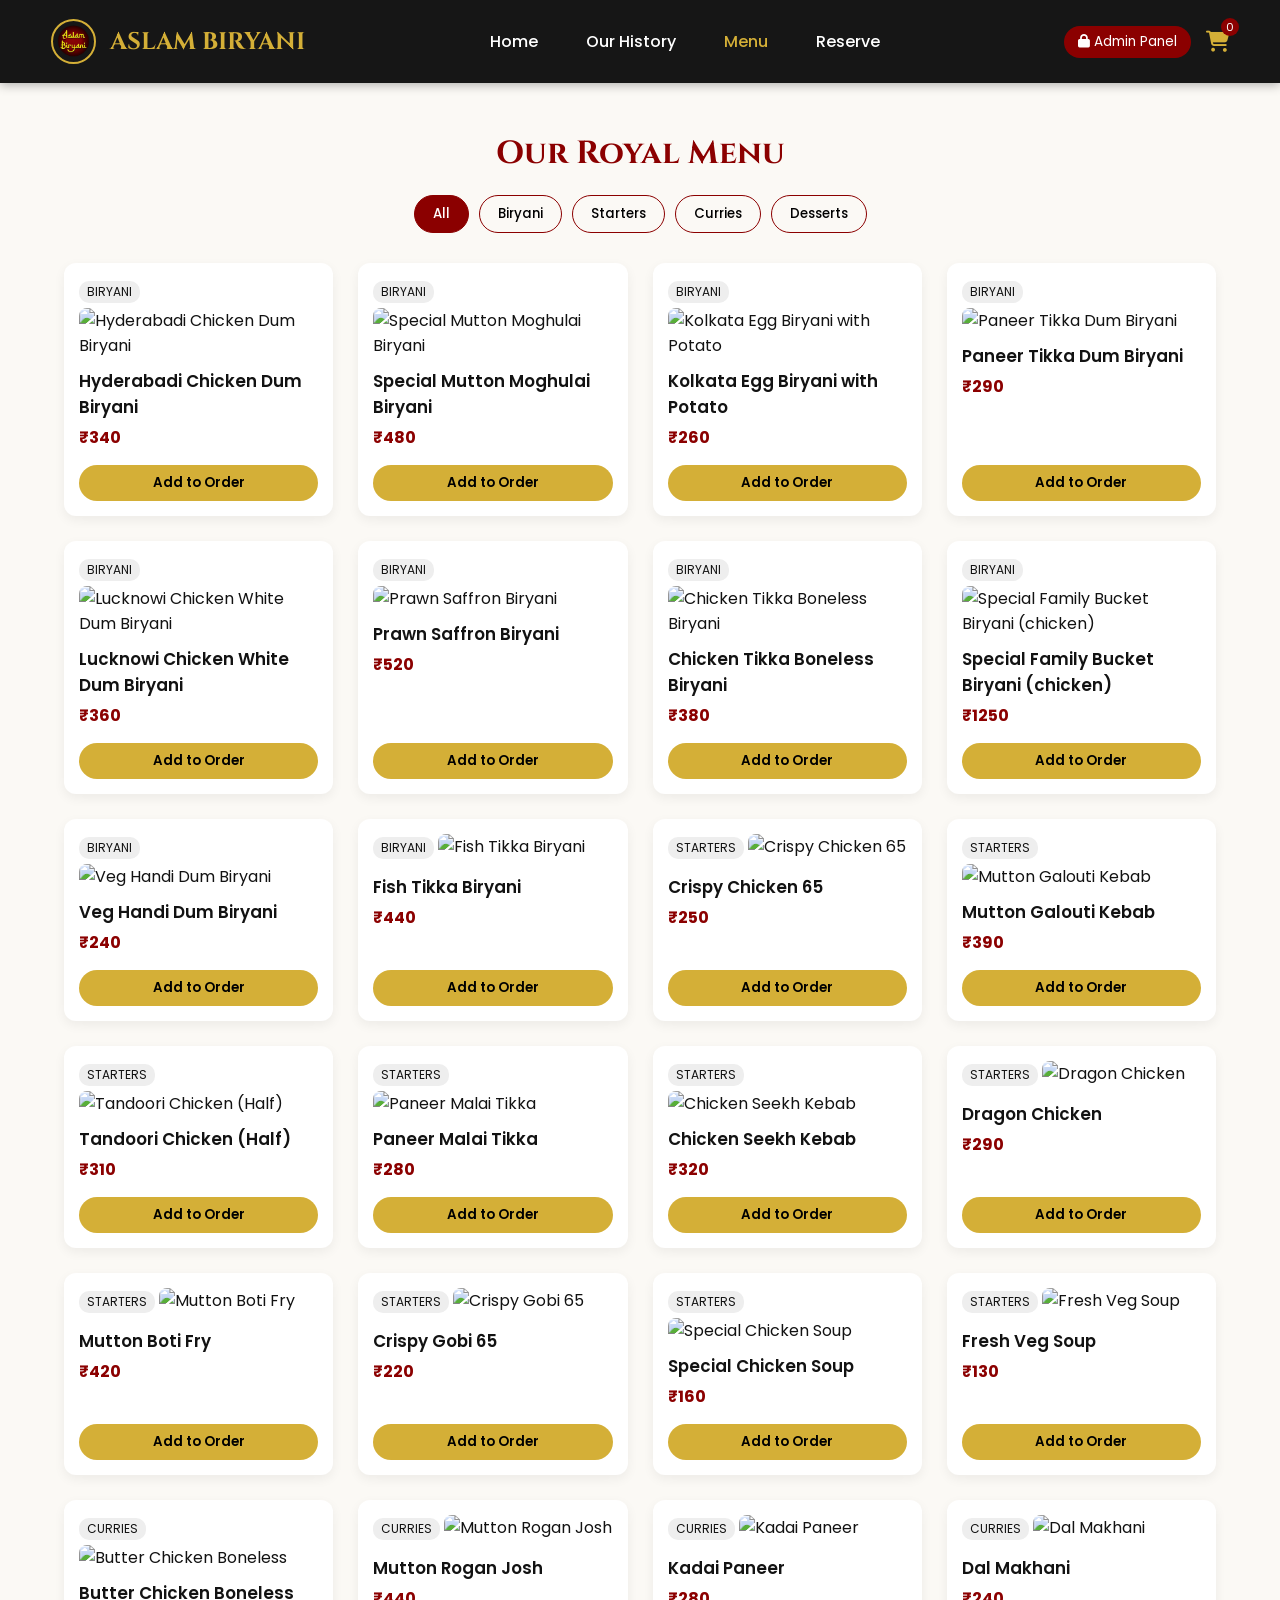
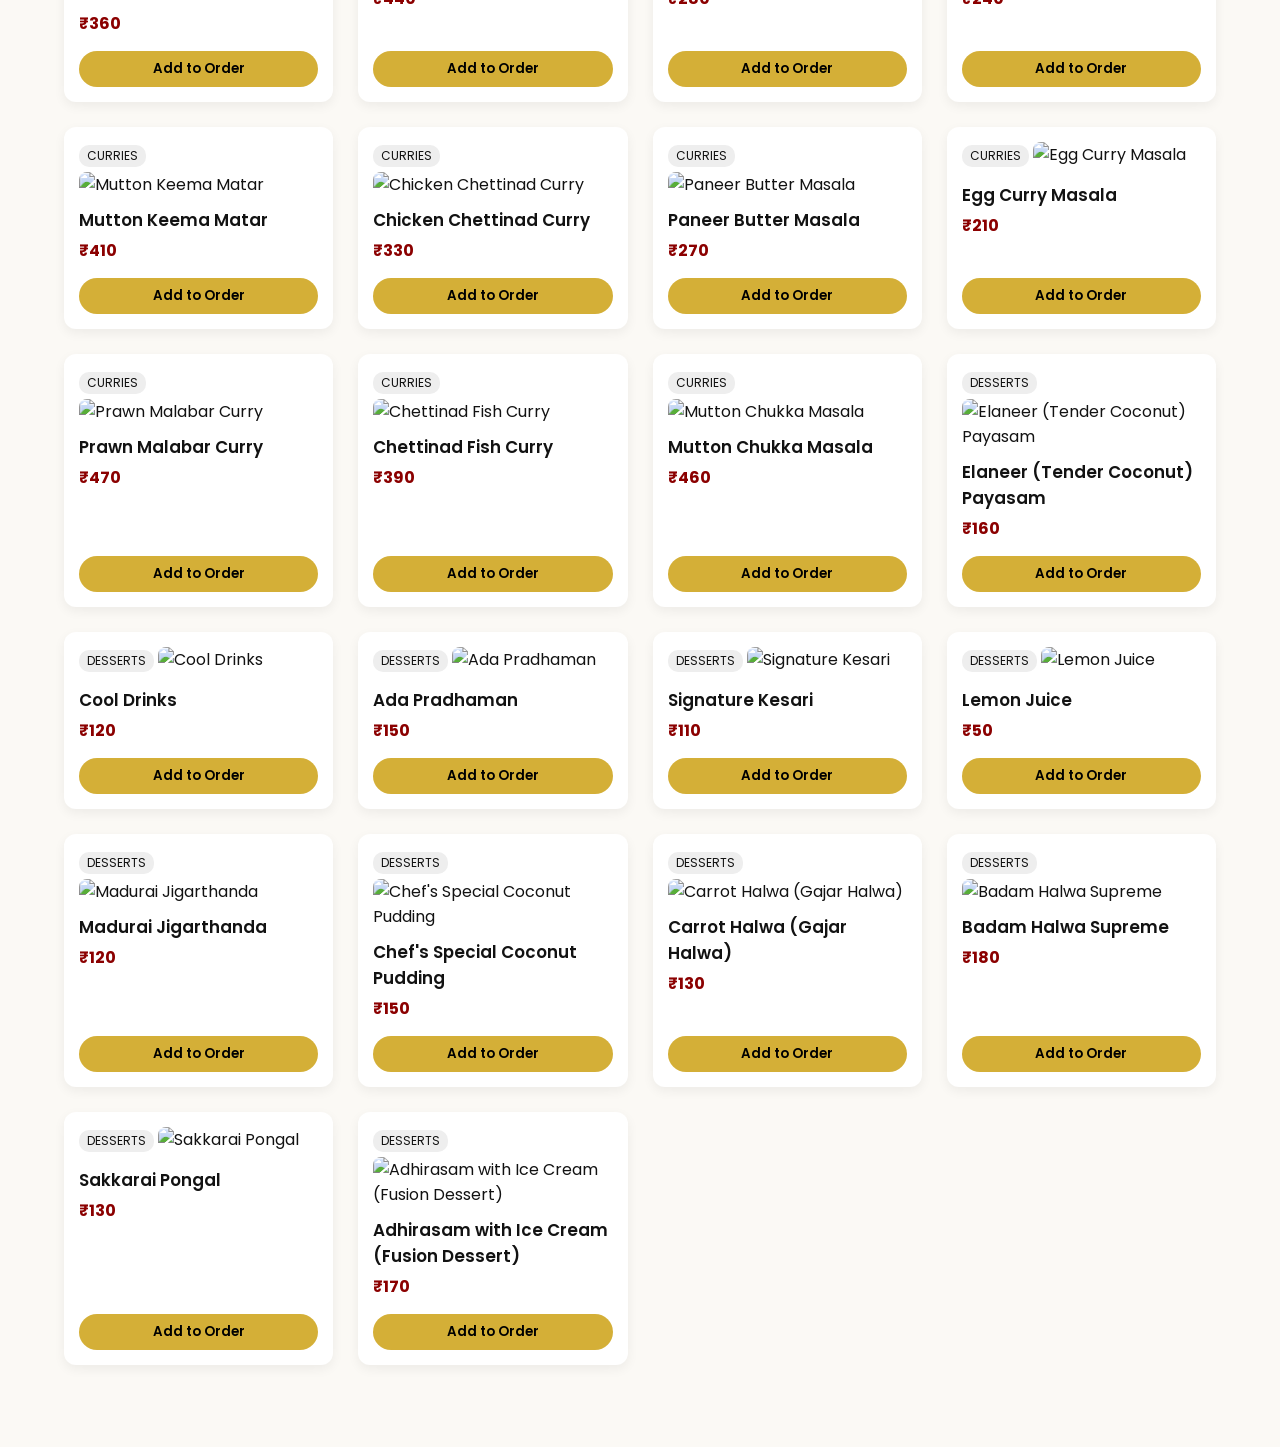
==== commit a4389bd2: "menu.html" ====
--- a/menu.html
+++ b/menu.html
@@ -11,29 +11,9 @@
         * { margin:0; padding:0; box-sizing:border-box; font-family:'Poppins', sans-serif; }
         body { background: var(--light); color: var(--dark); padding-bottom: 50px; }
         
-        header { 
-            position: fixed; 
-            top: 0; 
-            left: 0;
-            width: 100%; 
-            background: rgba(18, 18, 18, 0.98); 
-            backdrop-filter: blur(10px);
-            padding: 1.2rem 4%;
-            display: flex; 
-            justify-content: space-between; 
-            align-items: center; 
-            z-index: 1000; 
-            box-sizing: border-box;
-            box-shadow: 0 2px 10px rgba(0,0,0,0.3);
-        }
-
-        .logo-container { 
-            display: flex; 
-            align-items: center; 
-            text-decoration: none; 
-            gap: 14px;
-            flex-shrink: 0;
-        }
+        header { position:fixed; top:0; width:100%; background:rgba(18,18,18,0.95); padding:0.6rem 5%; display:flex; justify-content:space-between; align-items:center; z-index:100; }
+        
+        .logo-container { display: flex; align-items: center; text-decoration: none; gap: 10px; }
         .brand-logo { width: 45px; height: 45px; border-radius: 50%; object-fit: cover; border: 2px solid var(--gold); }
         .logo-fallback { 
             width: 45px; height: 45px; border-radius: 50%; border: 2px solid var(--gold); 
@@ -42,12 +22,7 @@
         }
         .logo-text { font-family:'Cinzel', serif; font-size:1.5rem; color:var(--gold); font-weight:700; }
 
-        nav { 
-            display: flex; 
-            gap: 24px;
-            align-items: center; 
-        }
-        nav a { color:#fff; text-decoration:none; font-weight:500; }
+        nav a { color:#fff; text-decoration:none; margin:0 12px; font-weight:500; }
         nav a.active { color:var(--gold); }
         .nav-actions { display: flex; align-items: center; gap: 15px; }
         
@@ -55,7 +30,7 @@
         .cart-icon { color:var(--gold); cursor:pointer; font-size:1.3rem; position:relative; }
         .cart-badge { position: absolute; top: -8px; right: -10px; background: var(--primary); color: white; font-size: 0.7rem; width: 18px; height: 18px; border-radius: 50%; display: flex; align-items: center; justify-content: center; }
 
-        .container { margin-top:120px; padding:2rem 5%; }
+        .container { margin-top:100px; padding:2rem 5%; }
         
         .categories { display: flex; justify-content: center; gap: 10px; flex-wrap: wrap; margin: 20px 0 30px; }
         .cat-btn { padding: 8px 18px; border: 1px solid var(--primary); background: transparent; border-radius: 20px; cursor: pointer; font-weight: 500; transition: 0.3s; }
@@ -63,7 +38,7 @@
 
         .menu-grid { display:grid; grid-template-columns:repeat(auto-fill, minmax(250px, 1fr)); gap:25px; }
         .card { background:white; border-radius:12px; overflow:hidden; box-shadow:0 4px 12px rgba(0,0,0,0.06); padding:15px; display:flex; flex-direction:column; justify-content: space-between; position: relative; }
-        .card img { width:100%; height:170px; object-fit:cover; border-radius:8px; }
+        .card img { width:100%; height:160px; object-fit:cover; border-radius:8px; }
         .card-body { margin-top: 10px; flex-grow: 1; }
         .card-title { font-size: 1.05rem; font-weight: 600; }
         .card-price { color: var(--primary); font-weight: 700; margin: 5px 0; }
@@ -87,20 +62,110 @@
         .remove-cart-item { background: none; border: none; color: #d9534f; cursor: pointer; font-size: 1rem; }
         .remove-cart-item:hover { color: #8b0000; }
 
+        /* Toast Notification Styling */
         #toast {
             visibility: hidden; min-width: 250px; background-color: #333; color: #fff; text-align: center;
             border-radius: 20px; padding: 10px; position: fixed; z-index: 1001; left: 50%;
             bottom: 30px; transform: translateX(-50%); font-size: 0.9rem;
         }
-        #toast.show { visibility: visible; animation: fadein 0.5s, fadeout 0.5s 2.5s; }
+        #toast.show { visibility: visible; -webkit-animation: fadein 0.5s, fadeout 0.5s 2.5s; animation: fadein 0.5s, fadeout 0.5s 2.5s; }
+        @-webkit-keyframes fadein { from {bottom: 0; opacity: 0;} to {bottom: 30px; opacity: 1;} }
         @keyframes fadein { from {bottom: 0; opacity: 0;} to {bottom: 30px; opacity: 1;} }
+        @-webkit-keyframes fadeout { from {bottom: 30px; opacity: 1;} to {bottom: 0; opacity: 0;} }
         @keyframes fadeout { from {bottom: 30px; opacity: 1;} to {bottom: 0; opacity: 0;} }
-        
         @media (max-width: 768px) {
-            header { padding: 0.5rem 2%; flex-wrap: wrap; gap: 8px; }
-            nav { justify-content: center; width: 100%; order: 3; }
-            .container { margin-top: 130px; }
-        }
+    header {
+        padding: 0.5rem 2%;
+        flex-wrap: wrap;
+        gap: 8px;
+    }
+    nav {
+        justify-content: center;
+        width: 100%;
+        order: 3;
+    }
+    .container {
+        margin-top: 130px;
+    }
+}
+header { 
+    position: fixed; 
+    top: 0; 
+    left: 0;
+    width: 100%; 
+    background: rgba(18, 18, 18, 0.98); 
+    backdrop-filter: blur(10px);
+    padding: 1.2rem 4%; /* Romba adhigamaana padding */
+    display: flex; 
+    justify-content: space-between; 
+    align-items: center; 
+    z-index: 1000; 
+    box-sizing: border-box;
+    box-shadow: 0 2px 10px rgba(0,0,0,0.3);
+}
+
+.logo-container { 
+    display: flex; 
+    align-items: center; 
+    text-decoration: none; 
+    gap: 14px; /* Space between logo and text */
+    flex-shrink: 0;
+}
+
+nav { 
+    display: flex; 
+    gap: 24px; /* Space between nav links */
+    align-items: center; 
+}
+
+.hero {
+    flex-grow: 1; 
+    margin-top: 120px; /* Header-kum hero-kum romba space */
+    display: flex; 
+    align-items: center; 
+    justify-content: space-between;
+    padding: 4rem 8%; /* Hero section-la romba breathing space */
+    min-height: calc(100vh - 180px); 
+    gap: 50px; 
+    position: relative;
+}
+
+.hero-badges { 
+    display: flex; 
+    gap: 16px; 
+    flex-wrap: wrap; 
+    margin-bottom: 25px; /* Badge-kum heading-kum space */
+}
+
+.hero h1 { 
+    font-family: 'Cinzel', serif; 
+    font-size: 3.5rem; 
+    color: #fff; 
+    line-height: 1.3; 
+    margin-bottom: 25px; /* Heading-kum paragraph-kum space */
+    font-weight: 800; 
+    text-shadow: 0 2px 10px rgba(0,0,0,0.6);
+}
+
+.hero h1 span { 
+    color: var(--gold); 
+    display: block; 
+    margin-top: 8px; 
+}
+
+.hero p { 
+    font-size: 1.1rem; 
+    line-height: 1.8; 
+    color: #e0e0e0; 
+    margin-bottom: 35px; /* Paragraph-kum buttons-kum space */
+    text-shadow: 0 1px 4px rgba(0,0,0,0.5); 
+}
+
+.hero-actions { 
+    display: flex; 
+    gap: 20px; /* Buttons kulla space */
+    flex-wrap: wrap; 
+}
     </style>
 </head>
 <body>
@@ -127,6 +192,7 @@
     </header>
 
     <div class="container">
+        
         <div class="admin-panel" id="adminPanel">
             <h2 id="formTitle">Add New Item (Create)</h2>
             <form id="itemForm" onsubmit="handleFormSubmit(event)" class="crud-form">
@@ -172,64 +238,52 @@
     <div id="toast">Item added to cart!</div>
 
     <script>
-        const STORAGE_KEY = 'aslam_menu_verified_final_v6';
-
         const defaultMenu = [
-            // ==================== BIRYANI ====================
-            { id: 1, name: "Hyderabadi Chicken Dum Biryani", category: "biryani", price: 340, img: "https://upload.wikimedia.org/wikipedia/commons/thumb/5/5a/%22Hyderabadi_Dum_Biryani%22.jpg/640px-%22Hyderabadi_Dum_Biryani%22.jpg" },
-            { id: 2, name: "Special Mutton Moghulai Biryani", category: "biryani", price: 480, img: "https://upload.wikimedia.org/wikipedia/commons/thumb/c/cf/Biryani_of_Lahore.jpg/640px-Biryani_of_Lahore.jpg" },
-            { id: 3, name: "Kolkata Egg Biryani with Potato", category: "biryani", price: 260, img: "https://images.unsplash.com/photo-1633945274405-b6c8069047b0?auto=format&fit=crop&w=500&q=80" },
-            { id: 4, name: "Paneer Tikka Dum Biryani", category: "biryani", price: 290, img: "https://images.unsplash.com/photo-1565557623262-b51c2513a641?auto=format&fit=crop&w=500&q=80" },
-            { id: 5, name: "Lucknowi Chicken White Dum Biryani", category: "biryani", price: 360, img: "https://images.unsplash.com/photo-1546833999-b9f581a1996d?auto=format&fit=crop&w=500&q=80" },
-            { id: 6, name: "Prawn Saffron Biryani", category: "biryani", price: 520, img: "https://images.unsplash.com/photo-1559847844-5315695dadae?auto=format&fit=crop&w=500&q=80" },
-            { id: 7, name: "Chicken Tikka Boneless Biryani", category: "biryani", price: 380, img: "https://images.unsplash.com/photo-1563379091339-03b21ab4a4f8?auto=format&fit=crop&w=500&q=80" },
-            { id: 8, name: "Special Family Bucket Biryani (chicken)", category: "biryani", price: 1250, img: "https://images.unsplash.com/photo-1589302168068-964664d93dc0?auto=format&fit=crop&w=500&q=80" },
-            { id: 9, name: "Veg Handi Dum Biryani", category: "biryani", price: 240, img: "https://images.unsplash.com/photo-1645177628172-a94c1f96e6db?auto=format&fit=crop&w=500&q=80" },
-            { id: 10, name: "Fish Tikka Biryani", category: "biryani", price: 440, img: "https://images.unsplash.com/photo-1519708227418-c8fd9a32b7a2?auto=format&fit=crop&w=500&q=80" },
-
-            // ==================== STARTERS & SOUPS ====================
-            { id: 11, name: "Crispy Chicken 65", category: "starters", price: 250, img: "https://upload.wikimedia.org/wikipedia/commons/thumb/5/5f/Chicken_65_%28Dish%29.jpg/640px-Chicken_65_%28Dish%29.jpg" },
-            { id: 12, name: "Mutton Galouti Kebab", category: "starters", price: 390, img: "https://upload.wikimedia.org/wikipedia/commons/thumb/4/4b/Galawati_kebab_01.JPG/640px-Galawati_kebab_01.JPG" },
-            { id: 13, name: "Tandoori Chicken (Half)", category: "starters", price: 310, img: "https://upload.wikimedia.org/wikipedia/commons/thumb/5/53/Tandoori_chicken_laccha_piyaz1.JPG/640px-Tandoori_chicken_laccha_piyaz1.JPG" },
-            { id: 15, name: "Paneer Malai Tikka", category: "starters", price: 280, img: "https://upload.wikimedia.org/wikipedia/commons/thumb/1/14/Paneer_Tikka.JPG/640px-Paneer_Tikka.JPG" },
-            { id: 16, name: "Chicken Seekh Kebab", category: "starters", price: 320, img: "https://upload.wikimedia.org/wikipedia/commons/thumb/1/1f/Seekh_Kabab_-_Kababish_-_Waterloo.jpg/640px-Seekh_Kabab_-_Kababish_-_Waterloo.jpg" },
-            { id: 19, name: "Dragon Chicken", category: "starters", price: 290, img: "https://images.unsplash.com/photo-1565299585323-38d6b0865b47?auto=format&fit=crop&w=500&q=80" },
-            { id: 21, name: "Mutton Boti Fry", category: "starters", price: 420, img: "https://images.unsplash.com/photo-1544025162-d76694265947?auto=format&fit=crop&w=500&q=80" },
-            { id: 62, name: "Crispy Gobi 65", category: "starters", price: 220, img: "https://upload.wikimedia.org/wikipedia/commons/thumb/8/87/Gobi_Manchurian.JPG/640px-Gobi_Manchurian.JPG" },
-            { id: 66, name: "Special Chicken Soup", category: "starters", price: 160, img: "https://images.unsplash.com/photo-1603105037880-880cd4edfb0d?auto=format&fit=crop&w=500&q=80" },
-            { id: 67, name: "Fresh Veg Soup", category: "starters", price: 130, img: "https://images.unsplash.com/photo-1547592180-85f173990554?auto=format&fit=crop&w=500&q=80" },
-
-            // ==================== CURRIES ====================
-            { id: 23, name: "Butter Chicken Boneless", category: "curries", price: 360, img: "https://upload.wikimedia.org/wikipedia/commons/thumb/3/3c/Chicken_makhani.jpg/640px-Chicken_makhani.jpg" },
-            { id: 24, name: "Mutton Rogan Josh", category: "curries", price: 440, img: "https://upload.wikimedia.org/wikipedia/commons/thumb/6/6f/Rogan_Josh_from_Kashmir.JPG/640px-Rogan_Josh_from_Kashmir.JPG" },
-            { id: 26, name: "Kadai Paneer", category: "curries", price: 280, img: "https://upload.wikimedia.org/wikipedia/commons/thumb/d/d7/Kadai_Paneer_Indian_Dish.jpg/640px-Kadai_Paneer_Indian_Dish.jpg" },
-            { id: 27, name: "Dal Makhani", category: "curries", price: 240, img: "https://upload.wikimedia.org/wikipedia/commons/thumb/3/30/Dal_Makhani_%28Dal_Makhni%29.jpg/640px-Dal_Makhani_%28Dal_Makhni%29.jpg" },
-            { id: 28, name: "Mutton Keema Matar", category: "curries", price: 410, img: "https://upload.wikimedia.org/wikipedia/commons/thumb/4/41/Keema_matar.jpg/640px-Keema_matar.jpg" },
-            { id: 29, name: "Chicken Chettinad Curry", category: "curries", price: 330, img: "https://upload.wikimedia.org/wikipedia/commons/thumb/c/c5/Chettinad_Chicken_Curry.jpg/640px-Chettinad_Chicken_Curry.jpg" },
-            { id: 30, name: "Paneer Butter Masala", category: "curries", price: 270, img: "https://upload.wikimedia.org/wikipedia/commons/thumb/3/39/Paneer_Makhani_or_Paneer_Butter_Masala.jpg/640px-Paneer_Makhani_or_Paneer_Butter_Masala.jpg" },
-            { id: 31, name: "Egg Curry Masala", category: "curries", price: 210, img: "https://upload.wikimedia.org/wikipedia/commons/thumb/e/e0/Egg_Curry_South_India.jpg/640px-Egg_Curry_South_India.jpg" },
-            { id: 32, name: "Prawn Malabar Curry", category: "curries", price: 470, img: "https://upload.wikimedia.org/wikipedia/commons/thumb/0/07/Malabar_Prawn_Curry.jpg/640px-Malabar_Prawn_Curry.jpg" },
-            { id: 33, name: "Chettinad Fish Curry", category: "curries", price: 390, img: "https://upload.wikimedia.org/wikipedia/commons/thumb/b/b5/South_Indian_Fish_Curry.jpg/640px-South_Indian_Fish_Curry.jpg" },
-            { id: 34, name: "Mutton Chukka Masala", category: "curries", price: 460, img: "https://upload.wikimedia.org/wikipedia/commons/thumb/a/a2/Mutton_Sukka_-_South_Indian_Dish.jpg/640px-Mutton_Sukka_-_South_Indian_Dish.jpg" },
-
-            // ==================== DESSERTS & COOL DRINKS ====================
-            { id: 43, name: "Elaneer (Tender Coconut) Payasam", category: "desserts", price: 160, img: "https://upload.wikimedia.org/wikipedia/commons/thumb/c/ca/Payasam.jpg/640px-Payasam.jpg" },
-            { id: 44, name: "Cool Drinks", category: "desserts", price: 120, img: "https://images.unsplash.com/photo-1581009146145-b5ef050c2e1e?auto=format&fit=crop&w=500&q=80" },
-            { id: 46, name: "Ada Pradhaman", category: "desserts", price: 150, img: "https://upload.wikimedia.org/wikipedia/commons/thumb/5/53/Ada_pradhaman.JPG/640px-Ada_pradhaman.JPG" },
-            { id: 47, name: "Signature Kesari", category: "desserts", price: 110, img: "https://upload.wikimedia.org/wikipedia/commons/thumb/3/36/Rava_Kesari.JPG/640px-Rava_Kesari.JPG" },
-            { id: 48, name: "Lemon Juice", category: "desserts", price: 50, img: "https://images.unsplash.com/photo-1513558161293-cdaf765ed2fd?auto=format&fit=crop&w=500&q=80" },
-            { id: 49, name: "Madurai Jigarthanda", category: "desserts", price: 120, img: "https://upload.wikimedia.org/wikipedia/commons/thumb/4/46/Jigarthanda.JPG/640px-Jigarthanda.JPG" },
-            { id: 50, name: "Chef's Special Coconut Pudding", category: "desserts", price: 150, img: "https://upload.wikimedia.org/wikipedia/commons/thumb/0/05/Haupia_%285816401061%29.jpg/640px-Haupia_%285816401061%29.jpg" },
-            { id: 51, name: "Carrot Halwa (Gajar Halwa)", category: "desserts", price: 130, img: "https://upload.wikimedia.org/wikipedia/commons/thumb/9/91/Gajar_ka_halwa_with_cashews.jpg/640px-Gajar_ka_halwa_with_cashews.jpg" },
-            { id: 53, name: "Badam Halwa Supreme", category: "desserts", price: 180, img: "https://upload.wikimedia.org/wikipedia/commons/thumb/5/5a/Halwa_Puri.jpg/640px-Halwa_Puri.jpg" },
-            { id: 55, name: "Sakkarai Pongal", category: "desserts", price: 130, img: "https://upload.wikimedia.org/wikipedia/commons/thumb/d/d4/Sweet_Pongal.jpg/640px-Sweet_Pongal.jpg" },
-            { id: 56, name: "Adhirasam with Ice Cream (Fusion Dessert)", category: "desserts", price: 170, img: "https://upload.wikimedia.org/wikipedia/commons/thumb/e/e1/Adhirasam_-_South_Indian_Sweet.jpg/640px-Adhirasam_-_South_Indian_Sweet.jpg" }
+            { id: 1, name: "Hyderabadi Chicken Dum Biryani", category: "biryani", price: 340, img: "https://encrypted-tbn3.gstatic.com/licensed-image?q=tbn:ANd9GcQ1xHxGHPbyU4gSE6bxv4qUu5dbghRFBajvnOfBjCtaETpT0MLy4jOXx7yniDw9D8cOrB3bjTT1UJ573n4" },
+            { id: 2, name: "Special Mutton Moghulai Biryani", category: "biryani", price: 480, img: "https://encrypted-tbn3.gstatic.com/licensed-image?q=tbn:ANd9GcTAENhiqPnC6NNS2t4yCSaanvN8OP-URPYTSCISt9Slqq_XaEQqCjmRUGAWgn0XI6P1CoR4R7R2xGbyoWY" },
+            { id: 3, name: "Kolkata Egg Biryani with Potato", category: "biryani", price: 260, img: "https://images.unsplash.com/photo-1633945274405-b6c8069047b0?q=80&w=400" },
+            { id: 4, name: "Paneer Tikka Dum Biryani", category: "biryani", price: 290, img: "https://images.unsplash.com/photo-1565557623262-b51c2513a641?q=80&w=400" },
+            { id: 5, name: "Lucknowi Chicken White Dum Biryani", category: "biryani", price: 360, img: "https://images.unsplash.com/photo-1546833999-b9f581a1996d?q=80&w=400" },
+            { id: 6, name: "Prawn Saffron Biryani", category: "biryani", price: 520, img: "https://images.unsplash.com/photo-1559847844-5315695dadae?q=80&w=400" },
+            { id: 7, name: "Chicken Tikka Boneless Biryani", category: "biryani", price: 380, img: "https://images.unsplash.com/photo-1563379091339-03b21ab4a4f8?q=80&w=400" },
+            { id: 8, name: "Special Family Bucket Biryani (chicken)", category: "biryani", price: 1250, img: "https://images.unsplash.com/photo-1589302168068-964664d93dc0?q=80&w=400" },
+            { id: 9, name: "Veg Handi Dum Biryani", category: "biryani", price: 240, img: "https://images.unsplash.com/photo-1645177628172-a94c1f96e6db?q=80&w=400" },
+            { id: 10, name: "Fish Tikka Biryani", category: "biryani", price: 440, img: "https://images.unsplash.com/photo-1519708227418-c8fd9a32b7a2?q=80&w=400" },
+            { id: 11, name: "Crispy Chicken 65", category: "starters", price: 250, img: "https://encrypted-tbn2.gstatic.com/licensed-image?q=tbn:ANd9GcTAE2fsuc4b4tTRSm7yPXVCPHgoMXoizjrK2Y_kaHkUwPN0VMPFej-g3Z5o0jzNF_X8mtB-BIkD6TfDSls" },
+            { id: 12, name: "Mutton Galouti Kebab", category: "starters", price: 390, img: "https://images.unsplash.com/photo-1603894584373-5ac82b2ae398?q=80&w=400" },
+            { id: 13, name: "Tandoori Chicken (Half)", category: "starters", price: 310, img: "https://images.unsplash.com/photo-1599487488170-d11ec9c172f0?q=80&w=400" },
+            { id: 15, name: "Paneer Malai Tikka", category: "starters", price: 280, img: "https://images.unsplash.com/photo-1567188040759-fb8a883dc6d8?q=80&w=400" },
+            { id: 16, name: "Chicken Seekh Kebab", category: "starters", price: 320, img: "https://images.unsplash.com/photo-1610057099443-fde8c4d50f91?q=80&w=400" },
+            { id: 19, name: "Dragon Chicken", category: "starters", price: 290, img: "https://images.unsplash.com/photo-1565299585323-38d6b0865b47?q=80&w=400" },
+            { id: 21, name: "Mutton Boti Fry", category: "starters", price: 420, img: "https://images.unsplash.com/photo-1544025162-d76694265947?q=80&w=400" },
+            { id: 62, name: "Crispy Gobi 65", category: "starters", price: 220, img: "https://images.unsplash.com/photo-1610057099443-fde8c4d50f91?q=80&w=400" },
+            { id: 66, name: "Special Chicken Soup", category: "starters", price: 160, img: "https://images.unsplash.com/photo-1603105037880-880cd4edfb0d?q=80&w=400" },
+            { id: 67, name: "Fresh Veg Soup", category: "starters", price: 130, img: "https://images.unsplash.com/photo-1547592180-85f173990554?q=80&w=400" },
+            { id: 23, name: "Butter Chicken Boneless", category: "curries", price: 360, img: "https://images.unsplash.com/photo-1603894584373-5ac82b2ae398?q=80&w=400" },
+            { id: 24, name: "Mutton Rogan Josh", category: "curries", price: 440, img: "https://images.unsplash.com/photo-1545247181-516773cae754?q=80&w=400" },
+            { id: 26, name: "Kadai Paneer", category: "curries", price: 280, img: "https://images.unsplash.com/photo-1631452180519-c014fe946bc7?q=80&w=400" },
+            { id: 27, name: "Dal Makhani", category: "curries", price: 240, img: "https://images.unsplash.com/photo-1546833999-b9f581a1996d?q=80&w=400" },
+            { id: 28, name: "Mutton Keema Matar", category: "curries", price: 410, img: "https://images.unsplash.com/photo-1588166524941-3bf61a9c41db?q=80&w=400" },
+            { id: 29, name: "Chicken Chettinad Curry", category: "curries", price: 330, img: "https://images.unsplash.com/photo-1626777552726-4a6b54c97e46?q=80&w=400" },
+            { id: 30, name: "Paneer Butter Masala", category: "curries", price: 270, img: "https://images.unsplash.com/photo-1565557623262-b51c2513a641?q=80&w=400" },
+            { id: 31, name: "Egg Curry Masala", category: "curries", price: 210, img: "https://images.unsplash.com/photo-1598515214211-89d3c73ae83b?q=80&w=400" },
+            { id: 32, name: "Prawn Malabar Curry", category: "curries", price: 470, img: "https://images.unsplash.com/photo-1559847844-5315695dadae?q=80&w=400" },
+            { id: 33, name: "Chettinad Fish Curry", category: "curries", price: 390, img: "https://images.unsplash.com/photo-1519708227418-c8fd9a32b7a2?q=80&w=400" },
+            { id: 34, name: "Mutton Chukka Masala", category: "curries", price: 460, img: "https://images.unsplash.com/photo-1544025162-d76694265947?q=80&w=400" },
+            { id: 43, name: "Elaneer (Tender Coconut) Payasam", category: "desserts", price: 160, img: "https://www.sharmispassions.com/wp-content/uploads/2018/09/ElaneerPayasam3.jpg" },
+            { id: 44, name: "Cool Drinks", category: "desserts", price: 120, img: "https://images.unsplash.com/photo-1551024709-8f23befc6f87?q=80&w=400" },
+            { id: 46, name: "Ada Pradhaman", category: "desserts", price: 150, img: "https://www.keralatourism.org/_next/image/?url=http%3A%2F%2F127.0.0.1%2Fktadmin%2Fimg%2Fpages%2Fmobile%2Fada-pradhaman-1721976964_f76238a1f8b35ff9e312.webp&w=3840&q=75" },
+            { id: 47, name: "Signature Kesari", category: "desserts", price: 110, img: "https://www.theculinarypeace.com/wp-content/uploads/2020/05/Badam-Halwa_4.jpg" },
+            { id: 48, name: "Lemon Juice", category: "desserts", price: 50, img: "https://images.unsplash.com/photo-1513558161293-cdaf765ed2fd?q=80&w=400" },
+            { id: 49, name: "Madurai Jigarthanda", category: "desserts", price: 120, img: "https://upload.wikimedia.org/wikipedia/commons/4/46/Jigarthanda.JPG" },
+            { id: 50, name: "Chef's Special Coconut Pudding", category: "desserts", price: 150, img: "https://images.unsplash.com/photo-1570197788417-0e82375c9371?q=80&w=400" },
+            { id: 51, name: "Carrot Halwa (Gajar Halwa)", category: "desserts", price: 130, img: "https://www.indianhealthyrecipes.com/wp-content/uploads/2021/07/carrot-halwa-gajar-halwa.jpg" },
+            { id: 53, name: "Badam Halwa Supreme", category: "desserts", price: 180, img: "https://www.theculinarypeace.com/wp-content/uploads/2020/05/Badam-Halwa_4.jpg" },
+            { id: 55, name: "Sakkarai Pongal", category: "desserts", price: 130, img: "https://www.indianhealthyrecipes.com/wp-content/uploads/2021/01/sweet-pongal-chakkara-pongal-500x500.jpg" },
+            { id: 56, name: "Adhirasam with Ice Cream (Fusion Dessert)", category: "desserts", price: 170, img: "https://www.sharmispassions.com/wp-content/uploads/2016/10/29923858964_826ea065d7_o.jpg" }
         ];
 
-        // Ensure fresh dataset overrides all previous localStorage caches
-        localStorage.setItem(STORAGE_KEY, JSON.stringify(defaultMenu));
-
-        let menuItems = JSON.parse(localStorage.getItem(STORAGE_KEY));
+        let menuItems = JSON.parse(localStorage.getItem('aslamMenuData')) || defaultMenu;
         let cart = [];
         let adminMode = false;
 
@@ -239,7 +293,7 @@
                 <div class="card">
                     <div>
                         <span class="card-cat">${item.category}</span>
-                        <img src="${item.img}" alt="${item.name}" loading="lazy">
+                        <img src="${item.img || 'https://images.unsplash.com/photo-1563379091339-03b21ab4a4f8?q=80&w=300'}" alt="${item.name}">
                         <div class="card-body">
                             <div class="card-title">${item.name}</div>
                             <div class="card-price">₹${item.price}</div>
@@ -308,7 +362,7 @@
         }
 
         function saveAndRefresh() {
-            localStorage.setItem(STORAGE_KEY, JSON.stringify(menuItems));
+            localStorage.setItem('aslamMenuData', JSON.stringify(menuItems));
             renderMenu();
         }
 
